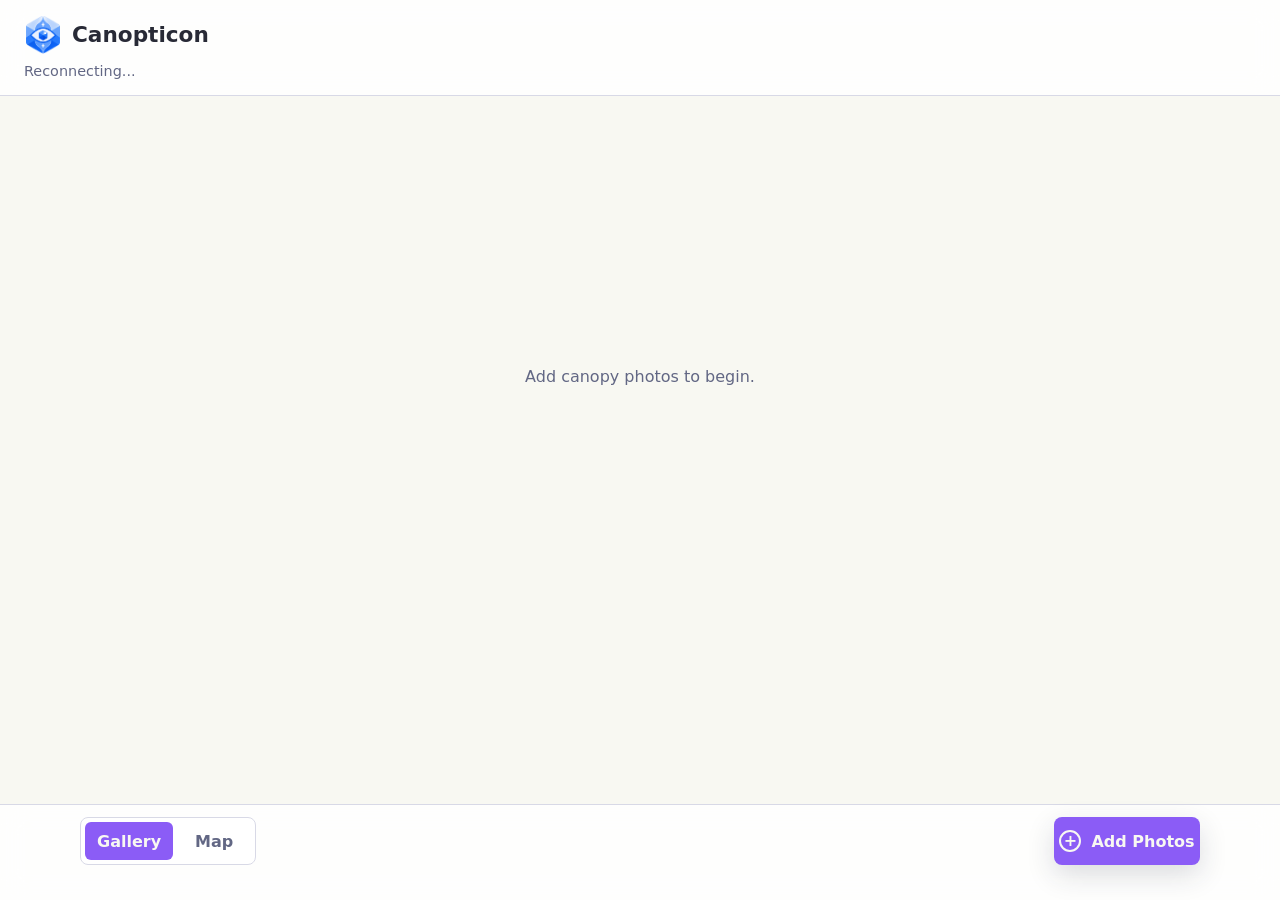
==== frontend/index.html @ 791798b0 "Rename client to frontend and tools to device" ====
<!doctype html>
<html lang="en">
<head>
  <meta charset="utf-8">
  <meta name="viewport" content="width=device-width, initial-scale=1">
  <title>Canopticon</title>
  <link rel="icon" href="/frontend/assets/favicon.ico" sizes="any">
  <link rel="icon" type="image/png" sizes="32x32" href="/frontend/assets/favicon-32.png">
  <link rel="icon" type="image/png" sizes="192x192" href="/frontend/assets/favicon-192.png">
  <link rel="apple-touch-icon" sizes="180x180" href="/frontend/assets/favicon-180.png">
  <link rel="stylesheet" href="/frontend/vendor/leaflet.css">
  <link rel="stylesheet" href="/frontend/styles.css">
</head>
<body>
  <header class="topbar">
    <div class="brand">
      <img src="/frontend/assets/canopticon-logo.png" alt="">
      <h1>Canopticon</h1>
    </div>
    <div class="status" id="status">Connecting...</div>
  </header>

  <main>
    <section class="gallery view active" id="gallery"></section>
    <section class="map-view view" id="mapView">
      <div class="map-source-bar" id="mapSourceBar"></div>
      <div id="map"></div>
      <div class="map-empty" id="mapEmpty">Photos with GPS metadata will appear here.</div>
    </section>
    <section class="empty" id="empty">Add canopy photos to begin.</section>
  </main>

  <dialog class="viewer" id="viewer">
    <button class="viewer-close" id="viewerClose" type="button" aria-label="Close">x</button>
    <img id="viewerImage" alt="">
    <div class="viewer-meta">
      <div class="viewer-title" id="viewerTitle"></div>
      <div class="viewer-detail" id="viewerDetail"></div>
    </div>
  </dialog>

  <form class="upload-bar" id="uploadForm">
    <div class="upload-inner">
      <div class="tabs" role="tablist" aria-label="Views">
        <button class="tab active" id="galleryTab" type="button" role="tab" aria-selected="true">Gallery</button>
        <button class="tab" id="mapTab" type="button" role="tab" aria-selected="false">Map</button>
      </div>
      <label class="upload-button" for="files" title="Add photos">
        <span aria-hidden="true">+</span><span>Add Photos</span>
      </label>
      <input id="files" name="files" type="file" accept="image/*" multiple>
    </div>
    <div class="queue-note" id="queueNote"></div>
  </form>

  <script src="/frontend/vendor/leaflet.js"></script>
  <script src="/frontend/vendor/protomaps-leaflet.js"></script>
  <script src="/frontend/app.js"></script>
</body>
</html>
---- frontend/vendor/leaflet.css ----
/* required styles */

.leaflet-pane,
.leaflet-tile,
.leaflet-marker-icon,
.leaflet-marker-shadow,
.leaflet-tile-container,
.leaflet-pane > svg,
.leaflet-pane > canvas,
.leaflet-zoom-box,
.leaflet-image-layer,
.leaflet-layer {
	position: absolute;
	left: 0;
	top: 0;
	}
.leaflet-container {
	overflow: hidden;
	}
.leaflet-tile,
.leaflet-marker-icon,
.leaflet-marker-shadow {
	-webkit-user-select: none;
	   -moz-user-select: none;
	        user-select: none;
	  -webkit-user-drag: none;
	}
/* Prevents IE11 from highlighting tiles in blue */
.leaflet-tile::selection {
	background: transparent;
}
/* Safari renders non-retina tile on retina better with this, but Chrome is worse */
.leaflet-safari .leaflet-tile {
	image-rendering: -webkit-optimize-contrast;
	}
/* hack that prevents hw layers "stretching" when loading new tiles */
.leaflet-safari .leaflet-tile-container {
	width: 1600px;
	height: 1600px;
	-webkit-transform-origin: 0 0;
	}
.leaflet-marker-icon,
.leaflet-marker-shadow {
	display: block;
	}
/* .leaflet-container svg: reset svg max-width decleration shipped in Joomla! (joomla.org) 3.x */
/* .leaflet-container img: map is broken in FF if you have max-width: 100% on tiles */
.leaflet-container .leaflet-overlay-pane svg {
	max-width: none !important;
	max-height: none !important;
	}
.leaflet-container .leaflet-marker-pane img,
.leaflet-container .leaflet-shadow-pane img,
.leaflet-container .leaflet-tile-pane img,
.leaflet-container img.leaflet-image-layer,
.leaflet-container .leaflet-tile {
	max-width: none !important;
	max-height: none !important;
	width: auto;
	padding: 0;
	}

.leaflet-container img.leaflet-tile {
	/* See: https://bugs.chromium.org/p/chromium/issues/detail?id=600120 */
	mix-blend-mode: plus-lighter;
}

.leaflet-container.leaflet-touch-zoom {
	-ms-touch-action: pan-x pan-y;
	touch-action: pan-x pan-y;
	}
.leaflet-container.leaflet-touch-drag {
	-ms-touch-action: pinch-zoom;
	/* Fallback for FF which doesn't support pinch-zoom */
	touch-action: none;
	touch-action: pinch-zoom;
}
.leaflet-container.leaflet-touch-drag.leaflet-touch-zoom {
	-ms-touch-action: none;
	touch-action: none;
}
.leaflet-container {
	-webkit-tap-highlight-color: transparent;
}
.leaflet-container a {
	-webkit-tap-highlight-color: rgba(51, 181, 229, 0.4);
}
.leaflet-tile {
	filter: inherit;
	visibility: hidden;
	}
.leaflet-tile-loaded {
	visibility: inherit;
	}
.leaflet-zoom-box {
	width: 0;
	height: 0;
	-moz-box-sizing: border-box;
	     box-sizing: border-box;
	z-index: 800;
	}
/* workaround for https://bugzilla.mozilla.org/show_bug.cgi?id=888319 */
.leaflet-overlay-pane svg {
	-moz-user-select: none;
	}

.leaflet-pane         { z-index: 400; }

.leaflet-tile-pane    { z-index: 200; }
.leaflet-overlay-pane { z-index: 400; }
.leaflet-shadow-pane  { z-index: 500; }
.leaflet-marker-pane  { z-index: 600; }
.leaflet-tooltip-pane   { z-index: 650; }
.leaflet-popup-pane   { z-index: 700; }

.leaflet-map-pane canvas { z-index: 100; }
.leaflet-map-pane svg    { z-index: 200; }

.leaflet-vml-shape {
	width: 1px;
	height: 1px;
	}
.lvml {
	behavior: url(#default#VML);
	display: inline-block;
	position: absolute;
	}


/* control positioning */

.leaflet-control {
	position: relative;
	z-index: 800;
	pointer-events: visiblePainted; /* IE 9-10 doesn't have auto */
	pointer-events: auto;
	}
.leaflet-top,
.leaflet-bottom {
	position: absolute;
	z-index: 1000;
	pointer-events: none;
	}
.leaflet-top {
	top: 0;
	}
.leaflet-right {
	right: 0;
	}
.leaflet-bottom {
	bottom: 0;
	}
.leaflet-left {
	left: 0;
	}
.leaflet-control {
	float: left;
	clear: both;
	}
.leaflet-right .leaflet-control {
	float: right;
	}
.leaflet-top .leaflet-control {
	margin-top: 10px;
	}
.leaflet-bottom .leaflet-control {
	margin-bottom: 10px;
	}
.leaflet-left .leaflet-control {
	margin-left: 10px;
	}
.leaflet-right .leaflet-control {
	margin-right: 10px;
	}


/* zoom and fade animations */

.leaflet-fade-anim .leaflet-popup {
	opacity: 0;
	-webkit-transition: opacity 0.2s linear;
	   -moz-transition: opacity 0.2s linear;
	        transition: opacity 0.2s linear;
	}
.leaflet-fade-anim .leaflet-map-pane .leaflet-popup {
	opacity: 1;
	}
.leaflet-zoom-animated {
	-webkit-transform-origin: 0 0;
	    -ms-transform-origin: 0 0;
	        transform-origin: 0 0;
	}
svg.leaflet-zoom-animated {
	will-change: transform;
}

.leaflet-zoom-anim .leaflet-zoom-animated {
	-webkit-transition: -webkit-transform 0.25s cubic-bezier(0,0,0.25,1);
	   -moz-transition:    -moz-transform 0.25s cubic-bezier(0,0,0.25,1);
	        transition:         transform 0.25s cubic-bezier(0,0,0.25,1);
	}
.leaflet-zoom-anim .leaflet-tile,
.leaflet-pan-anim .leaflet-tile {
	-webkit-transition: none;
	   -moz-transition: none;
	        transition: none;
	}

.leaflet-zoom-anim .leaflet-zoom-hide {
	visibility: hidden;
	}


/* cursors */

.leaflet-interactive {
	cursor: pointer;
	}
.leaflet-grab {
	cursor: -webkit-grab;
	cursor:    -moz-grab;
	cursor:         grab;
	}
.leaflet-crosshair,
.leaflet-crosshair .leaflet-interactive {
	cursor: crosshair;
	}
.leaflet-popup-pane,
.leaflet-control {
	cursor: auto;
	}
.leaflet-dragging .leaflet-grab,
.leaflet-dragging .leaflet-grab .leaflet-interactive,
.leaflet-dragging .leaflet-marker-draggable {
	cursor: move;
	cursor: -webkit-grabbing;
	cursor:    -moz-grabbing;
	cursor:         grabbing;
	}

/* marker & overlays interactivity */
.leaflet-marker-icon,
.leaflet-marker-shadow,
.leaflet-image-layer,
.leaflet-pane > svg path,
.leaflet-tile-container {
	pointer-events: none;
	}

.leaflet-marker-icon.leaflet-interactive,
.leaflet-image-layer.leaflet-interactive,
.leaflet-pane > svg path.leaflet-interactive,
svg.leaflet-image-layer.leaflet-interactive path {
	pointer-events: visiblePainted; /* IE 9-10 doesn't have auto */
	pointer-events: auto;
	}

/* visual tweaks */

.leaflet-container {
	background: #ddd;
	outline-offset: 1px;
	}
.leaflet-container a {
	color: #0078A8;
	}
.leaflet-zoom-box {
	border: 2px dotted #38f;
	background: rgba(255,255,255,0.5);
	}


/* general typography */
.leaflet-container {
	font-family: "Helvetica Neue", Arial, Helvetica, sans-serif;
	font-size: 12px;
	font-size: 0.75rem;
	line-height: 1.5;
	}


/* general toolbar styles */

.leaflet-bar {
	box-shadow: 0 1px 5px rgba(0,0,0,0.65);
	border-radius: 4px;
	}
.leaflet-bar a {
	background-color: #fff;
	border-bottom: 1px solid #ccc;
	width: 26px;
	height: 26px;
	line-height: 26px;
	display: block;
	text-align: center;
	text-decoration: none;
	color: black;
	}
.leaflet-bar a,
.leaflet-control-layers-toggle {
	background-position: 50% 50%;
	background-repeat: no-repeat;
	display: block;
	}
.leaflet-bar a:hover,
.leaflet-bar a:focus {
	background-color: #f4f4f4;
	}
.leaflet-bar a:first-child {
	border-top-left-radius: 4px;
	border-top-right-radius: 4px;
	}
.leaflet-bar a:last-child {
	border-bottom-left-radius: 4px;
	border-bottom-right-radius: 4px;
	border-bottom: none;
	}
.leaflet-bar a.leaflet-disabled {
	cursor: default;
	background-color: #f4f4f4;
	color: #bbb;
	}

.leaflet-touch .leaflet-bar a {
	width: 30px;
	height: 30px;
	line-height: 30px;
	}
.leaflet-touch .leaflet-bar a:first-child {
	border-top-left-radius: 2px;
	border-top-right-radius: 2px;
	}
.leaflet-touch .leaflet-bar a:last-child {
	border-bottom-left-radius: 2px;
	border-bottom-right-radius: 2px;
	}

/* zoom control */

.leaflet-control-zoom-in,
.leaflet-control-zoom-out {
	font: bold 18px 'Lucida Console', Monaco, monospace;
	text-indent: 1px;
	}

.leaflet-touch .leaflet-control-zoom-in, .leaflet-touch .leaflet-control-zoom-out  {
	font-size: 22px;
	}


/* layers control */

.leaflet-control-layers {
	box-shadow: 0 1px 5px rgba(0,0,0,0.4);
	background: #fff;
	border-radius: 5px;
	}
.leaflet-control-layers-toggle {
	background-image: url(images/layers.png);
	width: 36px;
	height: 36px;
	}
.leaflet-retina .leaflet-control-layers-toggle {
	background-image: url(images/layers-2x.png);
	background-size: 26px 26px;
	}
.leaflet-touch .leaflet-control-layers-toggle {
	width: 44px;
	height: 44px;
	}
.leaflet-control-layers .leaflet-control-layers-list,
.leaflet-control-layers-expanded .leaflet-control-layers-toggle {
	display: none;
	}
.leaflet-control-layers-expanded .leaflet-control-layers-list {
	display: block;
	position: relative;
	}
.leaflet-control-layers-expanded {
	padding: 6px 10px 6px 6px;
	color: #333;
	background: #fff;
	}
.leaflet-control-layers-scrollbar {
	overflow-y: scroll;
	overflow-x: hidden;
	padding-right: 5px;
	}
.leaflet-control-layers-selector {
	margin-top: 2px;
	position: relative;
	top: 1px;
	}
.leaflet-control-layers label {
	display: block;
	font-size: 13px;
	font-size: 1.08333em;
	}
.leaflet-control-layers-separator {
	height: 0;
	border-top: 1px solid #ddd;
	margin: 5px -10px 5px -6px;
	}

/* Default icon URLs */
.leaflet-default-icon-path { /* used only in path-guessing heuristic, see L.Icon.Default */
	background-image: url(images/marker-icon.png);
	}


/* attribution and scale controls */

.leaflet-container .leaflet-control-attribution {
	background: #fff;
	background: rgba(255, 255, 255, 0.8);
	margin: 0;
	}
.leaflet-control-attribution,
.leaflet-control-scale-line {
	padding: 0 5px;
	color: #333;
	line-height: 1.4;
	}
.leaflet-control-attribution a {
	text-decoration: none;
	}
.leaflet-control-attribution a:hover,
.leaflet-control-attribution a:focus {
	text-decoration: underline;
	}
.leaflet-attribution-flag {
	display: inline !important;
	vertical-align: baseline !important;
	width: 1em;
	height: 0.6669em;
	}
.leaflet-left .leaflet-control-scale {
	margin-left: 5px;
	}
.leaflet-bottom .leaflet-control-scale {
	margin-bottom: 5px;
	}
.leaflet-control-scale-line {
	border: 2px solid #777;
	border-top: none;
	line-height: 1.1;
	padding: 2px 5px 1px;
	white-space: nowrap;
	-moz-box-sizing: border-box;
	     box-sizing: border-box;
	background: rgba(255, 255, 255, 0.8);
	text-shadow: 1px 1px #fff;
	}
.leaflet-control-scale-line:not(:first-child) {
	border-top: 2px solid #777;
	border-bottom: none;
	margin-top: -2px;
	}
.leaflet-control-scale-line:not(:first-child):not(:last-child) {
	border-bottom: 2px solid #777;
	}

.leaflet-touch .leaflet-control-attribution,
.leaflet-touch .leaflet-control-layers,
.leaflet-touch .leaflet-bar {
	box-shadow: none;
	}
.leaflet-touch .leaflet-control-layers,
.leaflet-touch .leaflet-bar {
	border: 2px solid rgba(0,0,0,0.2);
	background-clip: padding-box;
	}


/* popup */

.leaflet-popup {
	position: absolute;
	text-align: center;
	margin-bottom: 20px;
	}
.leaflet-popup-content-wrapper {
	padding: 1px;
	text-align: left;
	border-radius: 12px;
	}
.leaflet-popup-content {
	margin: 13px 24px 13px 20px;
	line-height: 1.3;
	font-size: 13px;
	font-size: 1.08333em;
	min-height: 1px;
	}
.leaflet-popup-content p {
	margin: 17px 0;
	margin: 1.3em 0;
	}
.leaflet-popup-tip-container {
	width: 40px;
	height: 20px;
	position: absolute;
	left: 50%;
	margin-top: -1px;
	margin-left: -20px;
	overflow: hidden;
	pointer-events: none;
	}
.leaflet-popup-tip {
	width: 17px;
	height: 17px;
	padding: 1px;

	margin: -10px auto 0;
	pointer-events: auto;

	-webkit-transform: rotate(45deg);
	   -moz-transform: rotate(45deg);
	    -ms-transform: rotate(45deg);
	        transform: rotate(45deg);
	}
.leaflet-popup-content-wrapper,
.leaflet-popup-tip {
	background: white;
	color: #333;
	box-shadow: 0 3px 14px rgba(0,0,0,0.4);
	}
.leaflet-container a.leaflet-popup-close-button {
	position: absolute;
	top: 0;
	right: 0;
	border: none;
	text-align: center;
	width: 24px;
	height: 24px;
	font: 16px/24px Tahoma, Verdana, sans-serif;
	color: #757575;
	text-decoration: none;
	background: transparent;
	}
.leaflet-container a.leaflet-popup-close-button:hover,
.leaflet-container a.leaflet-popup-close-button:focus {
	color: #585858;
	}
.leaflet-popup-scrolled {
	overflow: auto;
	}

.leaflet-oldie .leaflet-popup-content-wrapper {
	-ms-zoom: 1;
	}
.leaflet-oldie .leaflet-popup-tip {
	width: 24px;
	margin: 0 auto;

	-ms-filter: "progid:DXImageTransform.Microsoft.Matrix(M11=0.70710678, M12=0.70710678, M21=-0.70710678, M22=0.70710678)";
	filter: progid:DXImageTransform.Microsoft.Matrix(M11=0.70710678, M12=0.70710678, M21=-0.70710678, M22=0.70710678);
	}

.leaflet-oldie .leaflet-control-zoom,
.leaflet-oldie .leaflet-control-layers,
.leaflet-oldie .leaflet-popup-content-wrapper,
.leaflet-oldie .leaflet-popup-tip {
	border: 1px solid #999;
	}


/* div icon */

.leaflet-div-icon {
	background: #fff;
	border: 1px solid #666;
	}


/* Tooltip */
/* Base styles for the element that has a tooltip */
.leaflet-tooltip {
	position: absolute;
	padding: 6px;
	background-color: #fff;
	border: 1px solid #fff;
	border-radius: 3px;
	color: #222;
	white-space: nowrap;
	-webkit-user-select: none;
	-moz-user-select: none;
	-ms-user-select: none;
	user-select: none;
	pointer-events: none;
	box-shadow: 0 1px 3px rgba(0,0,0,0.4);
	}
.leaflet-tooltip.leaflet-interactive {
	cursor: pointer;
	pointer-events: auto;
	}
.leaflet-tooltip-top:before,
.leaflet-tooltip-bottom:before,
.leaflet-tooltip-left:before,
.leaflet-tooltip-right:before {
	position: absolute;
	pointer-events: none;
	border: 6px solid transparent;
	background: transparent;
	content: "";
	}

/* Directions */

.leaflet-tooltip-bottom {
	margin-top: 6px;
}
.leaflet-tooltip-top {
	margin-top: -6px;
}
.leaflet-tooltip-bottom:before,
.leaflet-tooltip-top:before {
	left: 50%;
	margin-left: -6px;
	}
.leaflet-tooltip-top:before {
	bottom: 0;
	margin-bottom: -12px;
	border-top-color: #fff;
	}
.leaflet-tooltip-bottom:before {
	top: 0;
	margin-top: -12px;
	margin-left: -6px;
	border-bottom-color: #fff;
	}
.leaflet-tooltip-left {
	margin-left: -6px;
}
.leaflet-tooltip-right {
	margin-left: 6px;
}
.leaflet-tooltip-left:before,
.leaflet-tooltip-right:before {
	top: 50%;
	margin-top: -6px;
	}
.leaflet-tooltip-left:before {
	right: 0;
	margin-right: -12px;
	border-left-color: #fff;
	}
.leaflet-tooltip-right:before {
	left: 0;
	margin-left: -12px;
	border-right-color: #fff;
	}

/* Printing */

@media print {
	/* Prevent printers from removing background-images of controls. */
	.leaflet-control {
		-webkit-print-color-adjust: exact;
		print-color-adjust: exact;
		}
	}
---- frontend/styles.css ----
:root {
  color-scheme: light;
  --bg: #f8f8f2;
  --surface: #ffffff;
  --surface-alpha: rgba(255, 255, 255, 0.86);
  --text: #282a36;
  --muted: #626784;
  --line: #d8d9e6;
  --accent: #bd93f9;
  --accent-strong: #8b5cf6;
  --cyan: #0099a8;
  --green: #32835d;
  --yellow: #9f7500;
  --red: #d54861;
  --shadow: rgba(40, 42, 54, 0.16);
}

@media (prefers-color-scheme: dark) {
  :root {
    color-scheme: dark;
    --bg: #282a36;
    --surface: #343746;
    --surface-alpha: rgba(52, 55, 70, 0.86);
    --text: #f8f8f2;
    --muted: #bdc0d7;
    --line: #4d5267;
    --accent: #bd93f9;
    --accent-strong: #ff79c6;
    --cyan: #8be9fd;
    --green: #50fa7b;
    --yellow: #f1fa8c;
    --red: #ff5555;
    --shadow: rgba(0, 0, 0, 0.36);
  }
}

* {
  box-sizing: border-box;
}

body {
  margin: 0;
  min-height: 100vh;
  font-family: ui-sans-serif, system-ui, -apple-system, BlinkMacSystemFont, "Segoe UI", sans-serif;
  color: var(--text);
  background: var(--bg);
  letter-spacing: 0;
}

.topbar {
  position: sticky;
  top: 0;
  z-index: 2;
  padding: 16px 14px 12px;
  background: var(--surface-alpha);
  border-bottom: 1px solid var(--line);
  backdrop-filter: blur(14px);
}

h1 {
  margin: 0;
  font-size: 1.35rem;
  line-height: 1.1;
}

.brand {
  display: inline-grid;
  grid-template-columns: 38px auto;
  gap: 10px;
  align-items: center;
}

.brand img {
  width: 38px;
  height: 38px;
  display: block;
  object-fit: contain;
}

.status {
  min-height: 1.25rem;
  margin-top: 5px;
  color: var(--muted);
  font-size: 0.9rem;
}

main {
  width: min(1120px, 100%);
  margin: 0 auto;
  padding: 10px 8px 108px;
}

.view {
  display: none;
}

.view.active {
  display: block;
}

.gallery {
  grid-template-columns: repeat(auto-fill, minmax(104px, 1fr));
  grid-auto-flow: dense;
  gap: 4px;
}

.gallery.active {
  display: grid;
}

.map-view {
  position: relative;
  width: 100%;
  height: calc(100vh - 178px);
  min-height: 420px;
  overflow: hidden;
  border: 1px solid var(--line);
  border-radius: 8px;
  background: var(--surface);
  box-shadow: 0 10px 30px var(--shadow);
}

.map-source-bar {
  position: absolute;
  top: 10px;
  left: 10px;
  z-index: 600;
  display: inline-flex;
  gap: 6px;
  padding: 6px;
  border: 1px solid var(--line);
  border-radius: 10px;
  background: var(--surface-alpha);
  backdrop-filter: blur(10px);
  box-shadow: 0 10px 24px var(--shadow);
}

.map-source {
  min-height: 34px;
  border: 0;
  border-radius: 8px;
  padding: 0 11px;
  color: var(--muted);
  background: transparent;
  font: inherit;
  font-size: 0.82rem;
  font-weight: 900;
  cursor: pointer;
}

.map-source.active {
  color: #f8f8f2;
  background: var(--accent-strong);
}

#map {
  width: 100%;
  height: 100%;
}

.map-empty {
  position: absolute;
  left: 50%;
  top: 50%;
  z-index: 500;
  width: min(260px, calc(100% - 32px));
  transform: translate(-50%, -50%);
  padding: 12px;
  border: 1px solid var(--line);
  border-radius: 8px;
  color: var(--muted);
  background: var(--surface-alpha);
  text-align: center;
  box-shadow: 0 10px 30px var(--shadow);
  pointer-events: none;
}

.map-empty.hidden {
  display: none;
}

.leaflet-container {
  font: inherit;
  background: var(--surface);
}

.map-pin {
  position: relative;
  width: 64px;
  height: 72px;
  display: inline-grid;
  place-items: center;
  color: #282a36;
  font-size: 0.78rem;
  font-weight: 950;
  isolation: isolate;
}

.map-pin svg {
  position: absolute;
  inset: 0;
  width: 64px;
  height: 72px;
  z-index: -1;
  filter: drop-shadow(0 8px 14px var(--shadow));
}

.map-pin-border {
  fill: #f8f8f2;
}

.map-pin-fill {
  fill: var(--accent);
}

.map-pin.cluster .map-pin-fill {
  fill: var(--accent-strong);
}

.map-pin-value {
  transform: translateY(-6px);
  text-shadow: 0 1px 0 rgba(255, 255, 255, 0.24);
}

.map-pin-count {
  position: absolute;
  right: 4px;
  top: 4px;
  min-width: 20px;
  height: 20px;
  display: grid;
  place-items: center;
  border: 2px solid #f8f8f2;
  border-radius: 999px;
  color: #f8f8f2;
  background: var(--red);
  font-size: 0.68rem;
  line-height: 1;
}

.empty {
  min-height: 60vh;
  display: grid;
  place-items: center;
  text-align: center;
  color: var(--muted);
  padding: 24px;
}

.tile {
  position: relative;
  display: block;
  width: 100%;
  aspect-ratio: 1;
  overflow: hidden;
  border: 0;
  border-radius: 0;
  padding: 0;
  color: inherit;
  background: var(--surface);
  cursor: pointer;
}

.tile:focus-visible {
  outline: 3px solid var(--accent);
  outline-offset: -3px;
}

.tile img {
  width: 100%;
  height: 100%;
  display: block;
  object-fit: cover;
}

.tile-overlay {
  position: absolute;
  inset: auto 0 0 0;
  display: grid;
  gap: 2px;
  padding: 24px 7px 7px;
  color: #f8f8f2;
  background: linear-gradient(transparent, rgba(40, 42, 54, 0.82));
}

.tile-name,
.tile-meta {
  overflow: hidden;
  text-overflow: ellipsis;
  white-space: nowrap;
}

.tile-name {
  font-size: 0.78rem;
  font-weight: 800;
}

.tile-meta {
  font-size: 0.72rem;
}

.pill {
  position: absolute;
  top: 6px;
  right: 6px;
  border-radius: 999px;
  padding: 4px 7px;
  color: #282a36;
  background: var(--green);
  font-size: 0.68rem;
  font-weight: 900;
  text-transform: uppercase;
}

.pill.queued {
  background: var(--yellow);
}

.pill.processing {
  background: var(--cyan);
}

.pill.error {
  color: #f8f8f2;
  background: var(--red);
}

.upload-bar {
  position: fixed;
  left: 0;
  right: 0;
  bottom: 0;
  z-index: 3;
  padding: 12px 14px calc(12px + env(safe-area-inset-bottom));
  background: var(--surface-alpha);
  border-top: 1px solid var(--line);
  backdrop-filter: blur(14px);
}

.upload-inner {
  width: min(1120px, 100%);
  margin: 0 auto;
  display: grid;
  grid-template-columns: 1fr auto;
  gap: 10px;
  align-items: center;
}

.tabs {
  justify-self: start;
  display: inline-grid;
  grid-template-columns: repeat(2, minmax(74px, auto));
  gap: 4px;
  padding: 4px;
  border: 1px solid var(--line);
  border-radius: 8px;
  background: var(--surface);
}

.tab {
  min-height: 38px;
  border: 0;
  border-radius: 6px;
  padding: 0 12px;
  color: var(--muted);
  background: transparent;
  font: inherit;
  font-weight: 900;
  cursor: pointer;
}

.tab.active {
  color: #f8f8f2;
  background: var(--accent-strong);
}

.tab:focus-visible {
  outline: 3px solid var(--accent);
  outline-offset: 2px;
}

.queue-note {
  width: min(1120px, 100%);
  min-height: 1rem;
  margin: 7px auto 0;
  min-width: 0;
  color: var(--muted);
  font-size: 0.82rem;
  overflow: hidden;
  text-overflow: ellipsis;
  white-space: nowrap;
}

.upload-button {
  min-width: 146px;
  min-height: 48px;
  border: 0;
  border-radius: 8px;
  background: var(--accent-strong);
  color: #f8f8f2;
  font: inherit;
  font-weight: 900;
  display: inline-flex;
  align-items: center;
  justify-content: center;
  gap: 10px;
  cursor: pointer;
  box-shadow: 0 10px 28px var(--shadow);
}

.upload-button span:first-child {
  width: 22px;
  height: 22px;
  display: inline-grid;
  place-items: center;
  border: 2px solid currentColor;
  border-radius: 50%;
  line-height: 1;
  font-size: 1rem;
}

input[type="file"] {
  display: none;
}

.viewer {
  width: min(980px, calc(100vw - 20px));
  max-height: calc(100vh - 28px);
  border: 1px solid var(--line);
  border-radius: 8px;
  padding: 0;
  color: var(--text);
  background: var(--surface);
  box-shadow: 0 20px 80px var(--shadow);
}

.viewer::backdrop {
  background: rgba(20, 21, 30, 0.78);
}

.viewer img {
  width: 100%;
  max-height: calc(100vh - 148px);
  display: block;
  object-fit: contain;
  background: #191a21;
}

.viewer-close {
  position: absolute;
  top: 10px;
  right: 10px;
  width: 38px;
  height: 38px;
  border: 0;
  border-radius: 50%;
  color: #f8f8f2;
  background: rgba(40, 42, 54, 0.78);
  font: inherit;
  font-size: 1.2rem;
  cursor: pointer;
}

.viewer-meta {
  display: grid;
  gap: 4px;
  padding: 12px;
}

.viewer-title {
  overflow-wrap: anywhere;
  font-weight: 900;
}

.viewer-detail {
  color: var(--muted);
  font-size: 0.92rem;
  line-height: 1.35;
}

@media (min-width: 720px) {
  .gallery {
    grid-template-columns: repeat(auto-fill, minmax(156px, 1fr));
    gap: 6px;
  }

  .topbar {
    padding-left: 24px;
    padding-right: 24px;
  }

  main {
    padding-left: 16px;
    padding-right: 16px;
  }
}
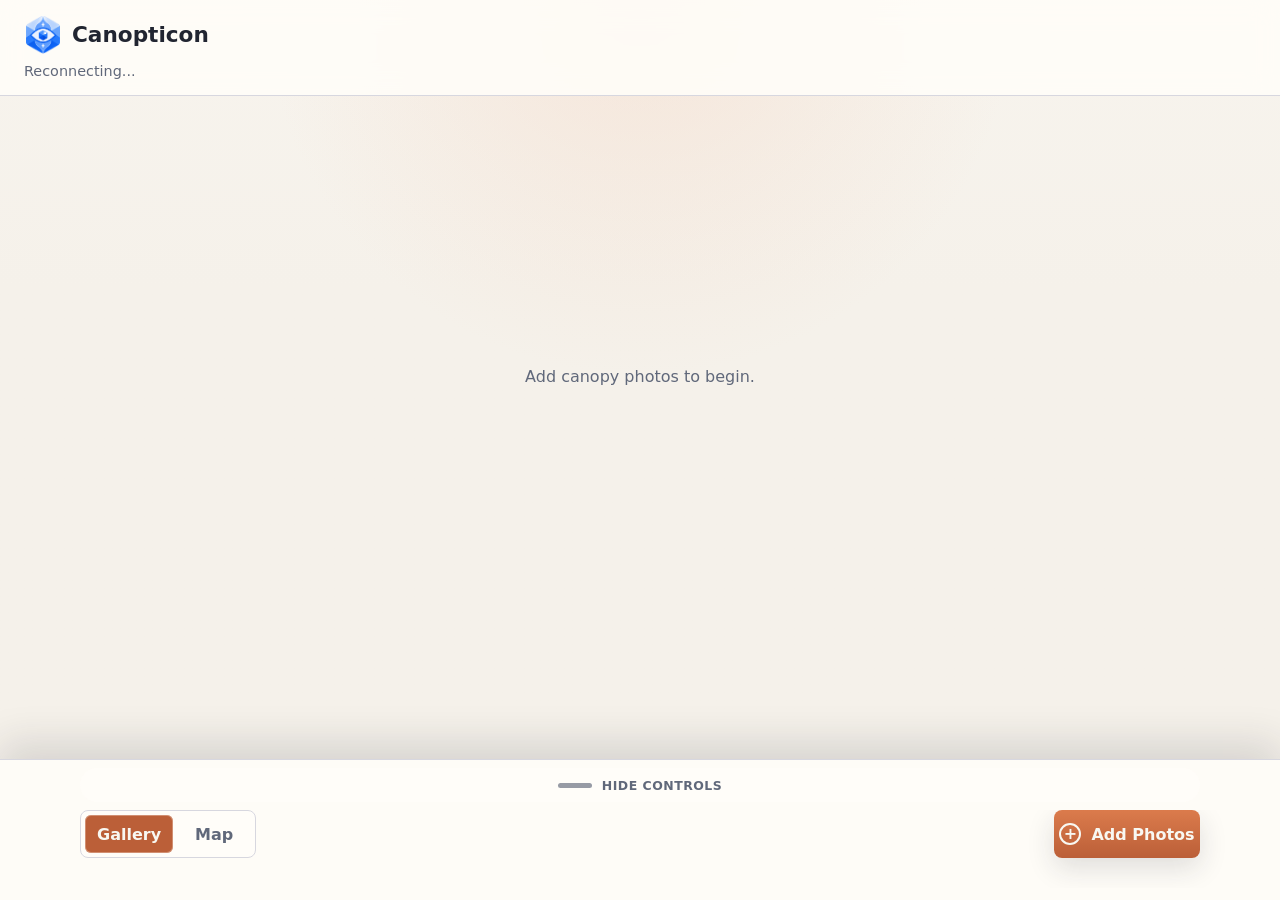
==== commit 5a24cc32: "Refine theme and add collapsible control tray" ====
--- a/frontend/index.html
+++ b/frontend/index.html
@@ -40,6 +40,18 @@
   </dialog>
 
   <form class="upload-bar" id="uploadForm">
+    <button
+      class="tray-handle"
+      id="trayHandle"
+      type="button"
+      aria-expanded="true"
+      aria-controls="trayPanel"
+      aria-label="Collapse controls"
+    >
+      <span class="tray-grip" aria-hidden="true"></span>
+      <span class="tray-label" id="trayLabel">Hide Controls</span>
+    </button>
+    <div class="tray-panel" id="trayPanel">
     <div class="upload-inner">
       <div class="tabs" role="tablist" aria-label="Views">
         <button class="tab active" id="galleryTab" type="button" role="tab" aria-selected="true">Gallery</button>
@@ -51,6 +63,7 @@
       <input id="files" name="files" type="file" accept="image/*" multiple>
     </div>
     <div class="queue-note" id="queueNote"></div>
+    </div>
   </form>
 
   <script src="/frontend/vendor/leaflet.js"></script>
--- a/frontend/styles.css
+++ b/frontend/styles.css
@@ -1,36 +1,38 @@
 :root {
   color-scheme: light;
-  --bg: #f8f8f2;
-  --surface: #ffffff;
-  --surface-alpha: rgba(255, 255, 255, 0.86);
-  --text: #282a36;
-  --muted: #626784;
-  --line: #d8d9e6;
-  --accent: #bd93f9;
-  --accent-strong: #8b5cf6;
-  --cyan: #0099a8;
-  --green: #32835d;
-  --yellow: #9f7500;
-  --red: #d54861;
-  --shadow: rgba(40, 42, 54, 0.16);
+  --bg: #f5f1ea;
+  --surface: #fffdf9;
+  --surface-alpha: rgba(255, 253, 249, 0.88);
+  --text: #212531;
+  --muted: #60687a;
+  --line: #d7d7df;
+  --accent: #db7b4c;
+  --accent-strong: #bb5f38;
+  --accent-soft: #f3d8c7;
+  --cyan: #2b8d92;
+  --green: #4b8052;
+  --yellow: #a67a20;
+  --red: #c7545d;
+  --shadow: rgba(33, 37, 49, 0.14);
 }
 
 @media (prefers-color-scheme: dark) {
   :root {
     color-scheme: dark;
-    --bg: #282a36;
-    --surface: #343746;
-    --surface-alpha: rgba(52, 55, 70, 0.86);
-    --text: #f8f8f2;
-    --muted: #bdc0d7;
-    --line: #4d5267;
-    --accent: #bd93f9;
-    --accent-strong: #ff79c6;
-    --cyan: #8be9fd;
-    --green: #50fa7b;
-    --yellow: #f1fa8c;
-    --red: #ff5555;
-    --shadow: rgba(0, 0, 0, 0.36);
+    --bg: #171b24;
+    --surface: #202631;
+    --surface-alpha: rgba(32, 38, 49, 0.9);
+    --text: #eef1f6;
+    --muted: #9fa9bb;
+    --line: #334054;
+    --accent: #e38a61;
+    --accent-strong: #b66849;
+    --accent-soft: #4a332d;
+    --cyan: #5fb4bc;
+    --green: #63ae6f;
+    --yellow: #d2ab5f;
+    --red: #d86c73;
+    --shadow: rgba(0, 0, 0, 0.34);
   }
 }
 
@@ -43,7 +45,9 @@
   min-height: 100vh;
   font-family: ui-sans-serif, system-ui, -apple-system, BlinkMacSystemFont, "Segoe UI", sans-serif;
   color: var(--text);
-  background: var(--bg);
+  background:
+    radial-gradient(circle at top, color-mix(in srgb, var(--accent-soft) 50%, transparent), transparent 34%),
+    linear-gradient(180deg, color-mix(in srgb, var(--surface) 24%, var(--bg)) 0%, var(--bg) 32%);
   letter-spacing: 0;
 }
 
@@ -331,10 +335,60 @@
   right: 0;
   bottom: 0;
   z-index: 3;
-  padding: 12px 14px calc(12px + env(safe-area-inset-bottom));
+  display: grid;
+  gap: 8px;
+  padding: 8px 14px calc(12px + env(safe-area-inset-bottom));
   background: var(--surface-alpha);
   border-top: 1px solid var(--line);
   backdrop-filter: blur(14px);
+  box-shadow: 0 -16px 38px var(--shadow);
+  transition: transform 180ms ease, padding 180ms ease;
+}
+
+.tray-handle {
+  width: min(1120px, 100%);
+  min-height: 34px;
+  margin: 0 auto;
+  display: inline-flex;
+  align-items: center;
+  justify-content: center;
+  gap: 10px;
+  border: 0;
+  border-radius: 999px;
+  padding: 0 14px;
+  color: var(--muted);
+  background: color-mix(in srgb, var(--surface) 82%, transparent);
+  font: inherit;
+  font-size: 0.78rem;
+  font-weight: 900;
+  letter-spacing: 0.04em;
+  text-transform: uppercase;
+  cursor: pointer;
+}
+
+.tray-grip {
+  width: 34px;
+  height: 5px;
+  border-radius: 999px;
+  background: color-mix(in srgb, var(--muted) 65%, transparent);
+}
+
+.tray-panel {
+  display: grid;
+  gap: 7px;
+  overflow: hidden;
+  max-height: 160px;
+  opacity: 1;
+  transition: max-height 180ms ease, opacity 140ms ease;
+}
+
+.upload-bar.collapsed {
+  padding-bottom: calc(10px + env(safe-area-inset-bottom));
+}
+
+.upload-bar.collapsed .tray-panel {
+  max-height: 0;
+  opacity: 0;
 }
 
 .upload-inner {
@@ -372,6 +426,7 @@
 .tab.active {
   color: #f8f8f2;
   background: var(--accent-strong);
+  box-shadow: inset 0 0 0 1px color-mix(in srgb, var(--accent-soft) 40%, transparent);
 }
 
 .tab:focus-visible {
@@ -396,7 +451,7 @@
   min-height: 48px;
   border: 0;
   border-radius: 8px;
-  background: var(--accent-strong);
+  background: linear-gradient(180deg, var(--accent), var(--accent-strong));
   color: #f8f8f2;
   font: inherit;
   font-weight: 900;
@@ -406,6 +461,13 @@
   gap: 10px;
   cursor: pointer;
   box-shadow: 0 10px 28px var(--shadow);
+}
+
+.upload-button:hover,
+.tray-handle:hover,
+.map-source:hover,
+.tab:hover {
+  filter: brightness(1.03);
 }
 
 .upload-button span:first-child {
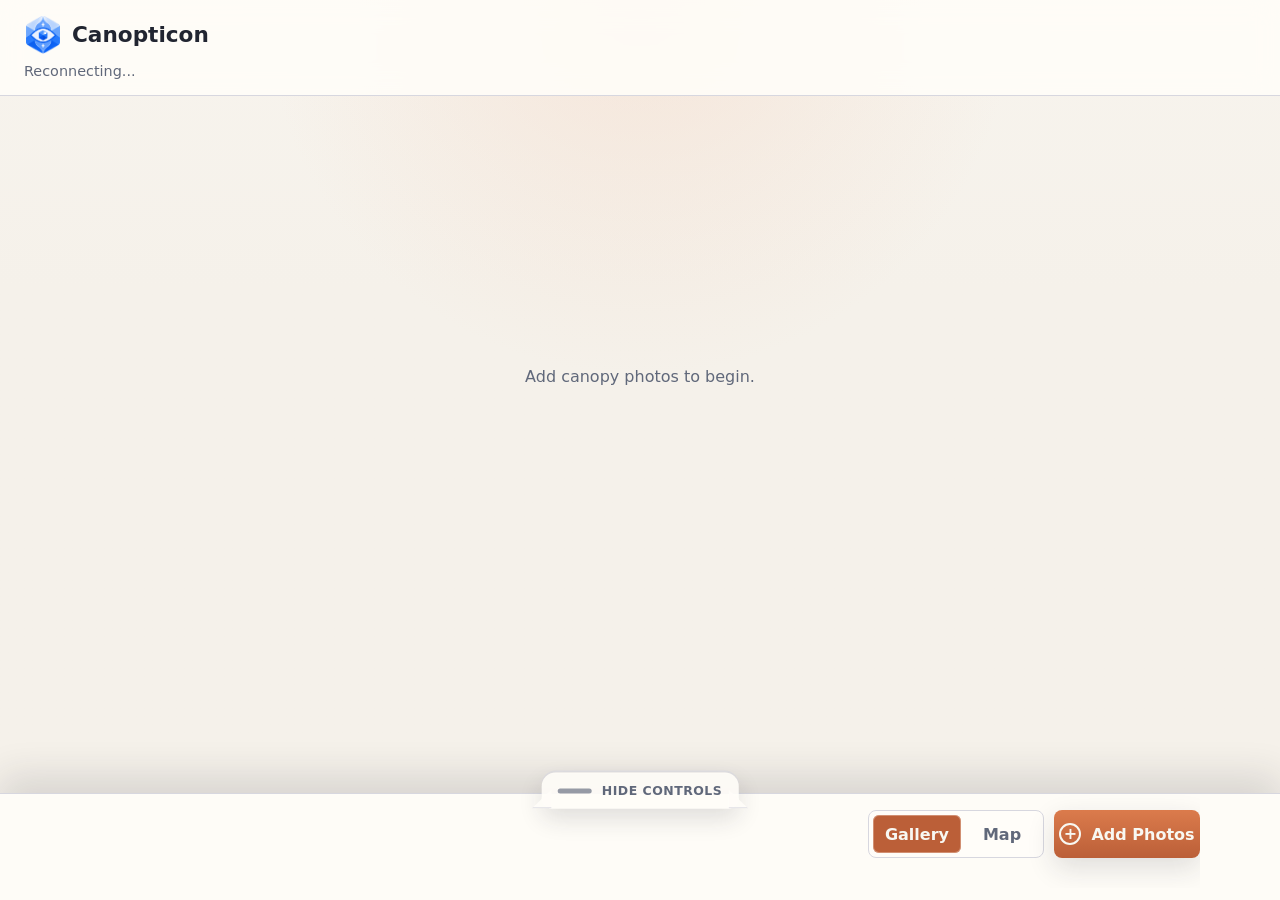
==== commit ce982b11: "Simplify map controls and refine drawer layout" ====
--- a/frontend/index.html
+++ b/frontend/index.html
@@ -23,7 +23,6 @@
   <main>
     <section class="gallery view active" id="gallery"></section>
     <section class="map-view view" id="mapView">
-      <div class="map-source-bar" id="mapSourceBar"></div>
       <div id="map"></div>
       <div class="map-empty" id="mapEmpty">Photos with GPS metadata will appear here.</div>
     </section>
--- a/frontend/styles.css
+++ b/frontend/styles.css
@@ -91,7 +91,7 @@
 main {
   width: min(1120px, 100%);
   margin: 0 auto;
-  padding: 10px 8px 108px;
+  padding: 10px 8px 140px;
 }
 
 .view {
@@ -115,46 +115,13 @@
 .map-view {
   position: relative;
   width: 100%;
-  height: calc(100vh - 178px);
-  min-height: 420px;
+  height: min(720px, calc(100dvh - 244px));
+  min-height: 320px;
   overflow: hidden;
   border: 1px solid var(--line);
   border-radius: 8px;
   background: var(--surface);
   box-shadow: 0 10px 30px var(--shadow);
-}
-
-.map-source-bar {
-  position: absolute;
-  top: 10px;
-  left: 10px;
-  z-index: 600;
-  display: inline-flex;
-  gap: 6px;
-  padding: 6px;
-  border: 1px solid var(--line);
-  border-radius: 10px;
-  background: var(--surface-alpha);
-  backdrop-filter: blur(10px);
-  box-shadow: 0 10px 24px var(--shadow);
-}
-
-.map-source {
-  min-height: 34px;
-  border: 0;
-  border-radius: 8px;
-  padding: 0 11px;
-  color: var(--muted);
-  background: transparent;
-  font: inherit;
-  font-size: 0.82rem;
-  font-weight: 900;
-  cursor: pointer;
-}
-
-.map-source.active {
-  color: #f8f8f2;
-  background: var(--accent-strong);
 }
 
 #map {
@@ -336,8 +303,8 @@
   bottom: 0;
   z-index: 3;
   display: grid;
-  gap: 8px;
-  padding: 8px 14px calc(12px + env(safe-area-inset-bottom));
+  gap: 0;
+  padding: 0 14px calc(12px + env(safe-area-inset-bottom));
   background: var(--surface-alpha);
   border-top: 1px solid var(--line);
   backdrop-filter: blur(14px);
@@ -346,24 +313,49 @@
 }
 
 .tray-handle {
-  width: min(1120px, 100%);
-  min-height: 34px;
-  margin: 0 auto;
+  position: absolute;
+  left: 50%;
+  top: 0;
+  min-width: 150px;
+  min-height: 36px;
+  transform: translate(-50%, -60%);
   display: inline-flex;
   align-items: center;
   justify-content: center;
   gap: 10px;
   border: 0;
-  border-radius: 999px;
-  padding: 0 14px;
-  color: var(--muted);
-  background: color-mix(in srgb, var(--surface) 82%, transparent);
+  border-radius: 14px 14px 10px 10px;
+  padding: 0 16px;
+  color: var(--muted);
+  background: color-mix(in srgb, var(--surface) 90%, transparent);
   font: inherit;
   font-size: 0.78rem;
   font-weight: 900;
   letter-spacing: 0.04em;
   text-transform: uppercase;
   cursor: pointer;
+  box-shadow: 0 -2px 0 color-mix(in srgb, var(--line) 65%, transparent), 0 10px 24px var(--shadow);
+}
+
+.tray-handle::before,
+.tray-handle::after {
+  content: "";
+  position: absolute;
+  bottom: 0;
+  width: 20px;
+  height: 18px;
+  background: color-mix(in srgb, var(--surface) 90%, transparent);
+  border-bottom: 1px solid var(--line);
+}
+
+.tray-handle::before {
+  left: -10px;
+  clip-path: polygon(100% 0, 100% 100%, 0 100%);
+}
+
+.tray-handle::after {
+  right: -10px;
+  clip-path: polygon(0 0, 100% 100%, 0 100%);
 }
 
 .tray-grip {
@@ -380,6 +372,9 @@
   max-height: 160px;
   opacity: 1;
   transition: max-height 180ms ease, opacity 140ms ease;
+  width: min(1120px, 100%);
+  margin: 0 auto;
+  padding-top: 16px;
 }
 
 .upload-bar.collapsed {
@@ -395,13 +390,14 @@
   width: min(1120px, 100%);
   margin: 0 auto;
   display: grid;
-  grid-template-columns: 1fr auto;
+  grid-template-columns: auto auto;
   gap: 10px;
   align-items: center;
+  justify-content: end;
 }
 
 .tabs {
-  justify-self: start;
+  justify-self: end;
   display: inline-grid;
   grid-template-columns: repeat(2, minmax(74px, auto));
   gap: 4px;
@@ -465,7 +461,6 @@
 
 .upload-button:hover,
 .tray-handle:hover,
-.map-source:hover,
 .tab:hover {
   filter: brightness(1.03);
 }
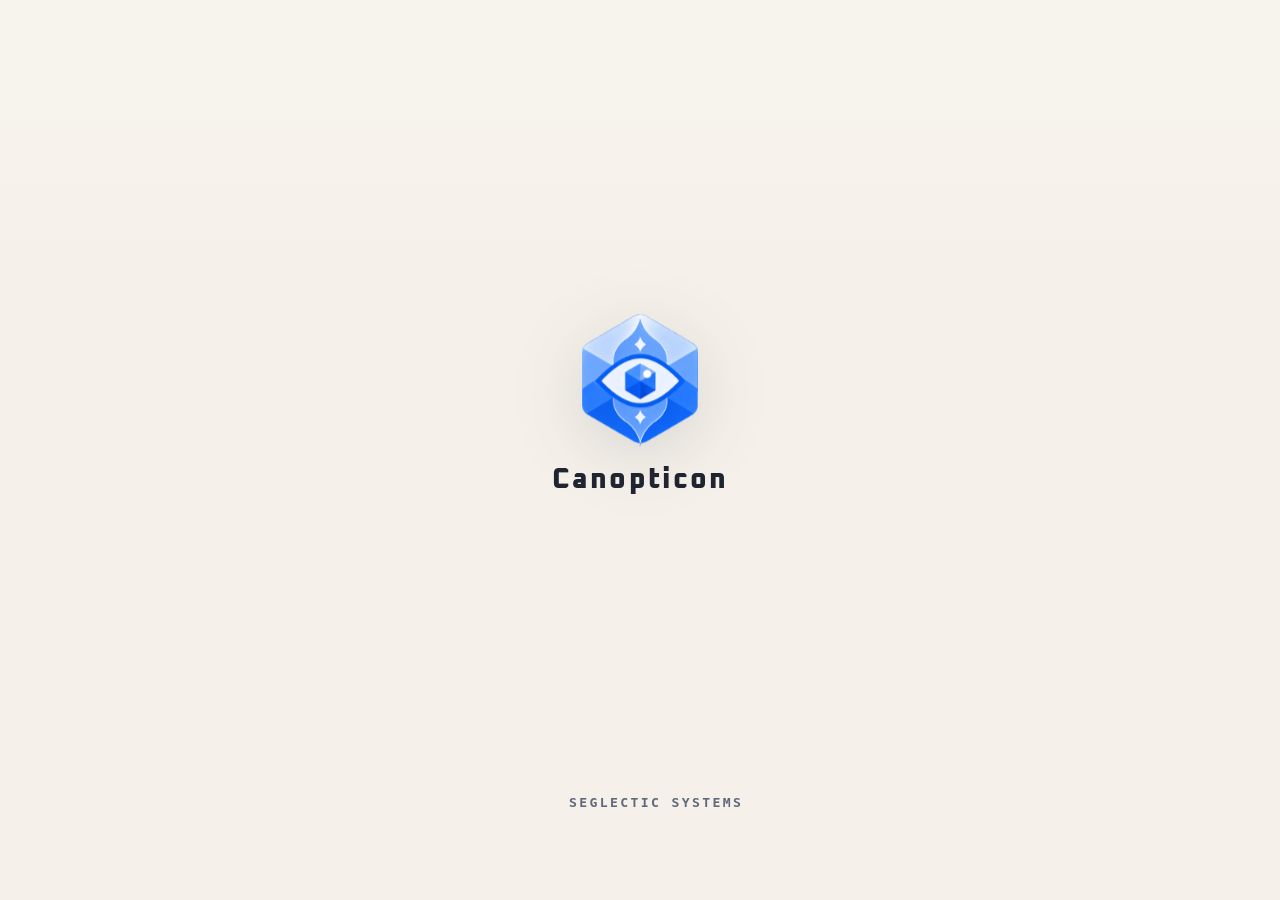
==== commit 588b5168: "Polish gallery thumbnails and map controls" ====
--- a/frontend/index.html
+++ b/frontend/index.html
@@ -12,12 +12,18 @@
   <link rel="stylesheet" href="/frontend/styles.css">
 </head>
 <body>
+  <div class="splash" id="splash" aria-hidden="true">
+    <div class="splash-center">
+      <img class="splash-logo" src="/frontend/assets/canopticon-logo.png" alt="">
+      <div class="splash-wordmark">Canopticon</div>
+    </div>
+    <div class="splash-signoff" id="splashSignoff" data-text="Seglectic Systems"></div>
+  </div>
   <header class="topbar">
     <div class="brand">
       <img src="/frontend/assets/canopticon-logo.png" alt="">
       <h1>Canopticon</h1>
     </div>
-    <div class="status" id="status">Connecting...</div>
   </header>
 
   <main>
@@ -30,11 +36,19 @@
   </main>
 
   <dialog class="viewer" id="viewer">
-    <button class="viewer-close" id="viewerClose" type="button" aria-label="Close">x</button>
+    <button class="viewer-close" id="viewerClose" type="button" aria-label="Close">
+      <span class="icon icon-close" aria-hidden="true"></span>
+    </button>
     <img id="viewerImage" alt="">
     <div class="viewer-meta">
-      <div class="viewer-title" id="viewerTitle"></div>
-      <div class="viewer-detail" id="viewerDetail"></div>
+      <div class="viewer-copy">
+        <div class="viewer-title" id="viewerTitle"></div>
+        <div class="viewer-detail" id="viewerDetail"></div>
+      </div>
+      <div class="viewer-footer">
+        <div class="viewer-coords" id="viewerCoords"></div>
+        <button class="viewer-map-link" id="viewerMapLink" type="button" hidden>Show On Map</button>
+      </div>
     </div>
   </dialog>
 
@@ -51,17 +65,26 @@
       <span class="tray-label" id="trayLabel">Hide Controls</span>
     </button>
     <div class="tray-panel" id="trayPanel">
-    <div class="upload-inner">
-      <div class="tabs" role="tablist" aria-label="Views">
-        <button class="tab active" id="galleryTab" type="button" role="tab" aria-selected="true">Gallery</button>
-        <button class="tab" id="mapTab" type="button" role="tab" aria-selected="false">Map</button>
+      <div class="upload-inner">
+        <div class="tabs" role="tablist" aria-label="Views">
+          <button class="tab active" id="galleryTab" type="button" role="tab" aria-selected="true">Gallery</button>
+          <button class="tab" id="mapTab" type="button" role="tab" aria-selected="false">Map</button>
+        </div>
+        <label class="upload-button" for="files" title="Add photos">
+          <span class="icon icon-add-photo" aria-hidden="true"></span><span>Add Photos</span>
+        </label>
+        <input id="files" name="files" type="file" accept="image/*" multiple>
       </div>
-      <label class="upload-button" for="files" title="Add photos">
-        <span aria-hidden="true">+</span><span>Add Photos</span>
-      </label>
-      <input id="files" name="files" type="file" accept="image/*" multiple>
-    </div>
-    <div class="queue-note" id="queueNote"></div>
+      <div class="tray-footer">
+        <div class="tray-footer-left">
+          <div class="status disconnected" id="status" role="status" aria-live="polite" aria-label="Live updates connecting">
+            <span class="status-icon" aria-hidden="true"></span>
+            <span class="sr-only">Live updates connecting</span>
+          </div>
+          <div class="map-coords" id="mapCoords"></div>
+        </div>
+        <div class="queue-note" id="queueNote"></div>
+      </div>
     </div>
   </form>
 
--- a/frontend/styles.css
+++ b/frontend/styles.css
@@ -1,14 +1,40 @@
+@font-face {
+  font-family: "Oxanium";
+  font-style: normal;
+  font-weight: 500;
+  font-display: swap;
+  src: url("/frontend/assets/fonts/oxanium-500.ttf") format("truetype");
+}
+
+@font-face {
+  font-family: "Oxanium";
+  font-style: normal;
+  font-weight: 700;
+  font-display: swap;
+  src: url("/frontend/assets/fonts/oxanium-700.ttf") format("truetype");
+}
+
+@font-face {
+  font-family: "Oxanium";
+  font-style: normal;
+  font-weight: 800;
+  font-display: swap;
+  src: url("/frontend/assets/fonts/oxanium-800.ttf") format("truetype");
+}
+
 :root {
   color-scheme: light;
+  --topbar-height: 72px;
+  --drawer-height: 138px;
   --bg: #f5f1ea;
   --surface: #fffdf9;
   --surface-alpha: rgba(255, 253, 249, 0.88);
   --text: #212531;
   --muted: #60687a;
   --line: #d7d7df;
-  --accent: #db7b4c;
-  --accent-strong: #bb5f38;
-  --accent-soft: #f3d8c7;
+  --accent: #7656d6;
+  --accent-strong: #5c3fb3;
+  --accent-soft: #dccfff;
   --cyan: #2b8d92;
   --green: #4b8052;
   --yellow: #a67a20;
@@ -25,9 +51,9 @@
     --text: #eef1f6;
     --muted: #9fa9bb;
     --line: #334054;
-    --accent: #e38a61;
-    --accent-strong: #b66849;
-    --accent-soft: #4a332d;
+    --accent: #b596ff;
+    --accent-strong: #8b6ef0;
+    --accent-soft: #3a2f59;
     --cyan: #5fb4bc;
     --green: #63ae6f;
     --yellow: #d2ab5f;
@@ -51,6 +77,82 @@
   letter-spacing: 0;
 }
 
+body.viewer-open,
+body.map-active {
+  overflow: hidden;
+}
+
+.splash {
+  position: fixed;
+  inset: 0;
+  z-index: 20;
+  display: grid;
+  grid-template-rows: 1fr auto;
+  align-items: center;
+  justify-items: center;
+  padding: 32px 20px max(24px, 10vh);
+  color: var(--text);
+  background: linear-gradient(180deg, color-mix(in srgb, var(--surface) 24%, var(--bg)) 0%, var(--bg) 32%);
+  opacity: 1;
+  transition: opacity 320ms ease, visibility 320ms ease;
+}
+
+.splash.is-fading {
+  opacity: 0;
+  visibility: hidden;
+  pointer-events: none;
+}
+
+.splash-center {
+  display: grid;
+  gap: 14px;
+  justify-items: center;
+  align-self: center;
+}
+
+.splash-logo {
+  width: clamp(96px, 18vw, 132px);
+  height: clamp(96px, 18vw, 132px);
+  display: block;
+  object-fit: contain;
+  filter: drop-shadow(0 14px 34px var(--shadow));
+  opacity: 0;
+  will-change: transform;
+  animation: splash-logo-fade 520ms ease forwards;
+}
+
+.splash-wordmark {
+  font-size: clamp(1.35rem, 2.2vw, 1.8rem);
+  font-family: "Oxanium", ui-sans-serif, system-ui, sans-serif;
+  font-weight: 800;
+  letter-spacing: 0.08em;
+}
+
+.splash-signoff {
+  display: inline-block;
+  align-self: end;
+  min-height: 1em;
+  margin-top: 12px;
+  font-size: 0.82rem;
+  font-weight: 800;
+  font-family: "SFMono-Regular", "JetBrains Mono", "Fira Code", "IBM Plex Mono", ui-monospace, monospace;
+  letter-spacing: 0.18em;
+  text-transform: uppercase;
+  color: var(--muted);
+  white-space: pre;
+  text-align: center;
+}
+
+@keyframes splash-logo-fade {
+  from {
+    opacity: 0;
+  }
+
+  to {
+    opacity: 1;
+  }
+}
+
 .topbar {
   position: sticky;
   top: 0;
@@ -65,6 +167,9 @@
   margin: 0;
   font-size: 1.35rem;
   line-height: 1.1;
+  font-family: "Oxanium", ui-sans-serif, system-ui, sans-serif;
+  font-weight: 800;
+  letter-spacing: 0.04em;
 }
 
 .brand {
@@ -82,16 +187,90 @@
 }
 
 .status {
-  min-height: 1.25rem;
-  margin-top: 5px;
-  color: var(--muted);
-  font-size: 0.9rem;
+  width: 26px;
+  height: 26px;
+  display: grid;
+  place-items: center;
+  border: 1px solid color-mix(in srgb, var(--line) 72%, transparent);
+  border-radius: 999px;
+  color: color-mix(in srgb, var(--muted) 72%, transparent);
+  background: color-mix(in srgb, var(--surface-alpha) 90%, transparent);
+  box-shadow: 0 10px 24px var(--shadow);
+  backdrop-filter: blur(14px);
+  transition: color 160ms ease, border-color 160ms ease, background 160ms ease, transform 160ms ease;
+}
+
+.status.connected {
+  color: color-mix(in srgb, var(--muted) 60%, transparent);
+}
+
+.status.disconnected,
+.status.notice {
+  color: var(--accent);
+  border-color: color-mix(in srgb, var(--accent) 50%, var(--line));
+  background: color-mix(in srgb, var(--surface-alpha) 80%, var(--accent) 12%);
+}
+
+.status.notice {
+  transform: translateY(-1px);
+}
+
+.status-icon {
+  width: 14px;
+  height: 14px;
+  display: block;
+  background: currentColor;
+  mask: url("/frontend/assets/live-status.svg") center / contain no-repeat;
+  -webkit-mask: url("/frontend/assets/live-status.svg") center / contain no-repeat;
+}
+
+.icon {
+  width: 20px;
+  height: 20px;
+  display: inline-block;
+  background: currentColor;
+  mask-repeat: no-repeat;
+  mask-position: center;
+  mask-size: contain;
+  -webkit-mask-repeat: no-repeat;
+  -webkit-mask-position: center;
+  -webkit-mask-size: contain;
+}
+
+.icon-close {
+  mask-image: url("/frontend/assets/close.svg");
+  -webkit-mask-image: url("/frontend/assets/close.svg");
+}
+
+.icon-add-photo {
+  width: 22px;
+  height: 22px;
+  mask-image: url("/frontend/assets/add-photo.svg");
+  -webkit-mask-image: url("/frontend/assets/add-photo.svg");
+}
+
+.sr-only {
+  position: absolute;
+  width: 1px;
+  height: 1px;
+  padding: 0;
+  margin: -1px;
+  overflow: hidden;
+  clip: rect(0, 0, 0, 0);
+  white-space: nowrap;
+  border: 0;
 }
 
 main {
   width: min(1120px, 100%);
   margin: 0 auto;
-  padding: 10px 8px 140px;
+  padding: 10px 8px calc(var(--drawer-height) + 10px);
+}
+
+body.map-active main {
+  width: 100%;
+  margin: 0;
+  padding: 0;
 }
 
 .view {
@@ -122,6 +301,17 @@
   border-radius: 8px;
   background: var(--surface);
   box-shadow: 0 10px 30px var(--shadow);
+}
+
+body.map-active .map-view.active {
+  position: fixed;
+  inset: var(--topbar-height) 0 var(--drawer-height) 0;
+  display: block;
+  height: auto;
+  min-height: 0;
+  border: 0;
+  border-radius: 0;
+  box-shadow: none;
 }
 
 #map {
@@ -155,58 +345,57 @@
   background: var(--surface);
 }
 
-.map-pin {
+.map-bubble {
   position: relative;
-  width: 64px;
-  height: 72px;
+  width: 74px;
+  height: 90px;
   display: inline-grid;
   place-items: center;
-  color: #282a36;
-  font-size: 0.78rem;
-  font-weight: 950;
-  isolation: isolate;
-}
-
-.map-pin svg {
+  filter: drop-shadow(0 12px 18px var(--shadow));
+}
+
+.map-bubble-svg {
+  width: 74px;
+  height: 90px;
+  display: block;
+  overflow: visible;
+}
+
+.map-bubble-border {
+  fill: color-mix(in srgb, var(--surface) 88%, white);
+}
+
+.map-bubble-fallback {
+  fill: color-mix(in srgb, var(--accent-soft) 62%, var(--surface));
+}
+
+.map-bubble-shade {
+  fill: rgba(15, 18, 28, 0.14);
+  pointer-events: none;
+}
+
+.map-bubble-badge,
+.map-bubble-count {
   position: absolute;
-  inset: 0;
-  width: 64px;
-  height: 72px;
-  z-index: -1;
-  filter: drop-shadow(0 8px 14px var(--shadow));
-}
-
-.map-pin-border {
-  fill: #f8f8f2;
-}
-
-.map-pin-fill {
-  fill: var(--accent);
-}
-
-.map-pin.cluster .map-pin-fill {
-  fill: var(--accent-strong);
-}
-
-.map-pin-value {
-  transform: translateY(-6px);
-  text-shadow: 0 1px 0 rgba(255, 255, 255, 0.24);
-}
-
-.map-pin-count {
-  position: absolute;
-  right: 4px;
-  top: 4px;
-  min-width: 20px;
-  height: 20px;
+  z-index: 2;
+  right: -2px;
+  bottom: 18px;
+  min-width: 24px;
+  height: 24px;
   display: grid;
   place-items: center;
-  border: 2px solid #f8f8f2;
+  padding: 0 7px;
+  border: 2px solid color-mix(in srgb, var(--surface) 88%, white);
   border-radius: 999px;
   color: #f8f8f2;
-  background: var(--red);
-  font-size: 0.68rem;
+  background: color-mix(in srgb, var(--accent-strong) 88%, black 12%);
+  font-size: 0.66rem;
+  font-weight: 900;
   line-height: 1;
+}
+
+.map-bubble-count {
+  min-width: 26px;
 }
 
 .empty {
@@ -270,30 +459,67 @@
   font-size: 0.72rem;
 }
 
-.pill {
+.status-chip {
   position: absolute;
   top: 6px;
   right: 6px;
+  width: 30px;
+  height: 30px;
+  display: grid;
+  place-items: center;
   border-radius: 999px;
-  padding: 4px 7px;
-  color: #282a36;
-  background: var(--green);
-  font-size: 0.68rem;
-  font-weight: 900;
-  text-transform: uppercase;
-}
-
-.pill.queued {
-  background: var(--yellow);
-}
-
-.pill.processing {
-  background: var(--cyan);
-}
-
-.pill.error {
+  color: #243126;
+  background: #8ea792;
+  border: 1px solid rgba(255, 253, 249, 0.5);
+  box-shadow: 0 8px 18px rgba(0, 0, 0, 0.18);
+}
+
+.status-chip.queued {
+  color: #4e4737;
+  background: #b9aa81;
+}
+
+.status-chip.processing {
+  color: #214c50;
+  background: #7ca8aa;
+}
+
+.status-chip.error {
   color: #f8f8f2;
-  background: var(--red);
+  background: #b45f64;
+}
+
+.status-chip-icon {
+  width: 16px;
+  height: 16px;
+  display: block;
+  background: currentColor;
+  mask-repeat: no-repeat;
+  mask-position: center;
+  mask-size: contain;
+  -webkit-mask-repeat: no-repeat;
+  -webkit-mask-position: center;
+  -webkit-mask-size: contain;
+}
+
+.status-chip-icon-done {
+  mask-image: url("/frontend/assets/status-done.svg");
+  -webkit-mask-image: url("/frontend/assets/status-done.svg");
+}
+
+.status-chip-icon-processing {
+  mask-image: url("/frontend/assets/status-processing.svg");
+  -webkit-mask-image: url("/frontend/assets/status-processing.svg");
+}
+
+.status-chip-icon-queued {
+  mask-image: url("/frontend/assets/status-queued.svg");
+  -webkit-mask-image: url("/frontend/assets/status-queued.svg");
+}
+
+.status-chip-icon-error {
+  mask-image: url("/frontend/assets/status-error.svg");
+  -webkit-mask-image: url("/frontend/assets/status-error.svg");
 }
 
 .upload-bar {
@@ -302,127 +528,88 @@
   right: 0;
   bottom: 0;
   z-index: 3;
-  display: grid;
-  gap: 0;
-  padding: 0 14px calc(12px + env(safe-area-inset-bottom));
+  padding: 0 0 calc(3px + env(safe-area-inset-bottom));
   background: var(--surface-alpha);
   border-top: 1px solid var(--line);
-  backdrop-filter: blur(14px);
+  backdrop-filter: blur(18px);
   box-shadow: 0 -16px 38px var(--shadow);
-  transition: transform 180ms ease, padding 180ms ease;
 }
 
 .tray-handle {
-  position: absolute;
-  left: 50%;
-  top: 0;
-  min-width: 150px;
-  min-height: 36px;
-  transform: translate(-50%, -60%);
-  display: inline-flex;
-  align-items: center;
-  justify-content: center;
-  gap: 10px;
-  border: 0;
-  border-radius: 14px 14px 10px 10px;
-  padding: 0 16px;
-  color: var(--muted);
-  background: color-mix(in srgb, var(--surface) 90%, transparent);
-  font: inherit;
-  font-size: 0.78rem;
-  font-weight: 900;
-  letter-spacing: 0.04em;
-  text-transform: uppercase;
-  cursor: pointer;
-  box-shadow: 0 -2px 0 color-mix(in srgb, var(--line) 65%, transparent), 0 10px 24px var(--shadow);
-}
-
-.tray-handle::before,
-.tray-handle::after {
-  content: "";
-  position: absolute;
-  bottom: 0;
-  width: 20px;
-  height: 18px;
-  background: color-mix(in srgb, var(--surface) 90%, transparent);
-  border-bottom: 1px solid var(--line);
-}
-
-.tray-handle::before {
-  left: -10px;
-  clip-path: polygon(100% 0, 100% 100%, 0 100%);
-}
-
-.tray-handle::after {
-  right: -10px;
-  clip-path: polygon(0 0, 100% 100%, 0 100%);
-}
-
-.tray-grip {
-  width: 34px;
-  height: 5px;
-  border-radius: 999px;
-  background: color-mix(in srgb, var(--muted) 65%, transparent);
+  display: none;
 }
 
 .tray-panel {
   display: grid;
-  gap: 7px;
-  overflow: hidden;
-  max-height: 160px;
-  opacity: 1;
-  transition: max-height 180ms ease, opacity 140ms ease;
-  width: min(1120px, 100%);
+  gap: 2px;
+  width: 100%;
   margin: 0 auto;
-  padding-top: 16px;
-}
-
-.upload-bar.collapsed {
-  padding-bottom: calc(10px + env(safe-area-inset-bottom));
-}
-
-.upload-bar.collapsed .tray-panel {
-  max-height: 0;
-  opacity: 0;
+  padding: 10px calc(14px + env(safe-area-inset-left)) 0 calc(14px + env(safe-area-inset-right));
 }
 
 .upload-inner {
-  width: min(1120px, 100%);
+  width: 100%;
   margin: 0 auto;
   display: grid;
-  grid-template-columns: auto auto;
+  grid-template-columns: minmax(0, 196px) auto;
   gap: 10px;
   align-items: center;
   justify-content: end;
+  min-height: 64px;
 }
 
 .tabs {
   justify-self: end;
+  position: relative;
   display: inline-grid;
-  grid-template-columns: repeat(2, minmax(74px, auto));
-  gap: 4px;
-  padding: 4px;
+  grid-template-columns: repeat(2, minmax(0, 1fr));
+  gap: 0;
+  width: 100%;
+  padding: 5px;
   border: 1px solid var(--line);
-  border-radius: 8px;
+  border-radius: 16px;
   background: var(--surface);
+  min-height: 56px;
+  align-items: stretch;
+  isolation: isolate;
+  overflow: hidden;
+  z-index: 0;
+}
+
+.tabs::before {
+  content: "";
+  position: absolute;
+  inset: 5px auto 5px 5px;
+  z-index: 0;
+  width: calc((100% - 10px) / 2);
+  border-radius: 12px;
+  background: var(--accent-strong);
+  box-shadow: inset 0 0 0 1px color-mix(in srgb, var(--accent-soft) 40%, transparent);
+  transition: transform 180ms ease;
+}
+
+body.map-active .tabs::before {
+  transform: translateX(100%);
 }
 
 .tab {
-  min-height: 38px;
+  min-height: 46px;
   border: 0;
-  border-radius: 6px;
-  padding: 0 12px;
+  border-radius: 12px;
+  padding: 0 16px;
   color: var(--muted);
   background: transparent;
   font: inherit;
+  font-family: "Oxanium", ui-sans-serif, system-ui, sans-serif;
   font-weight: 900;
   cursor: pointer;
+  position: relative;
+  z-index: 1;
+  transition: color 160ms ease;
 }
 
 .tab.active {
   color: #f8f8f2;
-  background: var(--accent-strong);
-  box-shadow: inset 0 0 0 1px color-mix(in srgb, var(--accent-soft) 40%, transparent);
 }
 
 .tab:focus-visible {
@@ -431,30 +618,64 @@
 }
 
 .queue-note {
-  width: min(1120px, 100%);
-  min-height: 1rem;
-  margin: 7px auto 0;
+  width: 100%;
+  min-height: 0.8rem;
   min-width: 0;
   color: var(--muted);
-  font-size: 0.82rem;
+  font-size: 0.76rem;
   overflow: hidden;
   text-overflow: ellipsis;
   white-space: nowrap;
+  text-align: right;
+}
+
+.tray-footer {
+  width: 100%;
+  margin: 0 auto;
+  display: grid;
+  grid-template-columns: minmax(0, 196px) auto;
+  align-items: center;
+  gap: 12px;
+  justify-content: end;
+  padding: 0;
+}
+
+.tray-footer-left {
+  display: inline-flex;
+  align-items: center;
+  gap: 10px;
+  min-width: 0;
+}
+
+.map-coords {
+  min-width: 0;
+  color: color-mix(in srgb, var(--muted) 88%, var(--surface));
+  font-size: 0.76rem;
+  white-space: nowrap;
+  overflow: hidden;
+  text-overflow: ellipsis;
+}
+
+body.map-active .map-coords {
+  min-height: 1em;
 }
 
 .upload-button {
-  min-width: 146px;
-  min-height: 48px;
+  min-width: 136px;
+  min-height: 56px;
   border: 0;
-  border-radius: 8px;
+  border-radius: 16px;
+  padding: 0 18px;
   background: linear-gradient(180deg, var(--accent), var(--accent-strong));
   color: #f8f8f2;
   font: inherit;
+  font-family: "Oxanium", ui-sans-serif, system-ui, sans-serif;
   font-weight: 900;
   display: inline-flex;
   align-items: center;
   justify-content: center;
   gap: 10px;
+  white-space: nowrap;
   cursor: pointer;
   box-shadow: 0 10px 28px var(--shadow);
 }
@@ -465,15 +686,27 @@
   filter: brightness(1.03);
 }
 
-.upload-button span:first-child {
-  width: 22px;
-  height: 22px;
-  display: inline-grid;
-  place-items: center;
-  border: 2px solid currentColor;
-  border-radius: 50%;
-  line-height: 1;
-  font-size: 1rem;
+.leaflet-bottom {
+  bottom: calc(3px + env(safe-area-inset-bottom));
+}
+
+.leaflet-right {
+  right: 12px;
+}
+
+.leaflet-control-zoom {
+  margin: 0;
+  border: 0;
+  box-shadow: 0 14px 28px var(--shadow);
+}
+
+.leaflet-control-zoom a {
+  width: 38px;
+  height: 38px;
+  border-color: var(--line);
+  color: var(--text);
+  background: color-mix(in srgb, var(--surface-alpha) 92%, transparent);
+  backdrop-filter: blur(14px);
 }
 
 input[type="file"] {
@@ -482,25 +715,32 @@
 
 .viewer {
   width: min(980px, calc(100vw - 20px));
-  max-height: calc(100vh - 28px);
+  max-height: calc(100vh - 18px);
   border: 1px solid var(--line);
-  border-radius: 8px;
+  border-radius: 20px;
   padding: 0;
   color: var(--text);
-  background: var(--surface);
+  background: color-mix(in srgb, var(--surface-alpha) 85%, transparent);
+  backdrop-filter: blur(26px);
   box-shadow: 0 20px 80px var(--shadow);
 }
 
 .viewer::backdrop {
   background: rgba(20, 21, 30, 0.78);
+  backdrop-filter: blur(12px);
 }
 
 .viewer img {
   width: 100%;
-  max-height: calc(100vh - 148px);
+  max-height: calc(100vh - 136px);
   display: block;
   object-fit: contain;
   background: #191a21;
+  transition: opacity 120ms ease;
+}
+
+.viewer img.is-loading {
+  opacity: 0;
 }
 
 .viewer-close {
@@ -509,30 +749,63 @@
   right: 10px;
   width: 38px;
   height: 38px;
+  display: grid;
+  place-items: center;
   border: 0;
   border-radius: 50%;
   color: #f8f8f2;
   background: rgba(40, 42, 54, 0.78);
-  font: inherit;
-  font-size: 1.2rem;
   cursor: pointer;
 }
 
 .viewer-meta {
   display: grid;
-  gap: 4px;
-  padding: 12px;
+  gap: 8px;
+  padding: 10px 14px 12px;
 }
 
 .viewer-title {
   overflow-wrap: anywhere;
+  font-family: "Oxanium", ui-sans-serif, system-ui, sans-serif;
   font-weight: 900;
 }
 
 .viewer-detail {
   color: var(--muted);
-  font-size: 0.92rem;
+  font-size: 0.84rem;
   line-height: 1.35;
+}
+
+.viewer-footer {
+  display: grid;
+  grid-template-columns: minmax(0, 1fr) auto;
+  gap: 12px;
+  align-items: center;
+}
+
+.viewer-coords {
+  min-height: 1em;
+  min-width: 0;
+  overflow: hidden;
+  color: color-mix(in srgb, var(--muted) 84%, var(--text));
+  font-family: "SFMono-Regular", "JetBrains Mono", "Fira Code", "IBM Plex Mono", ui-monospace, monospace;
+  font-size: 0.74rem;
+  line-height: 1;
+  text-overflow: ellipsis;
+  white-space: nowrap;
+}
+
+.viewer-map-link {
+  min-height: 36px;
+  border: 0;
+  border-radius: 999px;
+  padding: 0 14px;
+  color: #f8f8f2;
+  background: linear-gradient(180deg, var(--accent), var(--accent-strong));
+  font: inherit;
+  font-family: "Oxanium", ui-sans-serif, system-ui, sans-serif;
+  font-weight: 800;
+  cursor: pointer;
 }
 
 @media (min-width: 720px) {
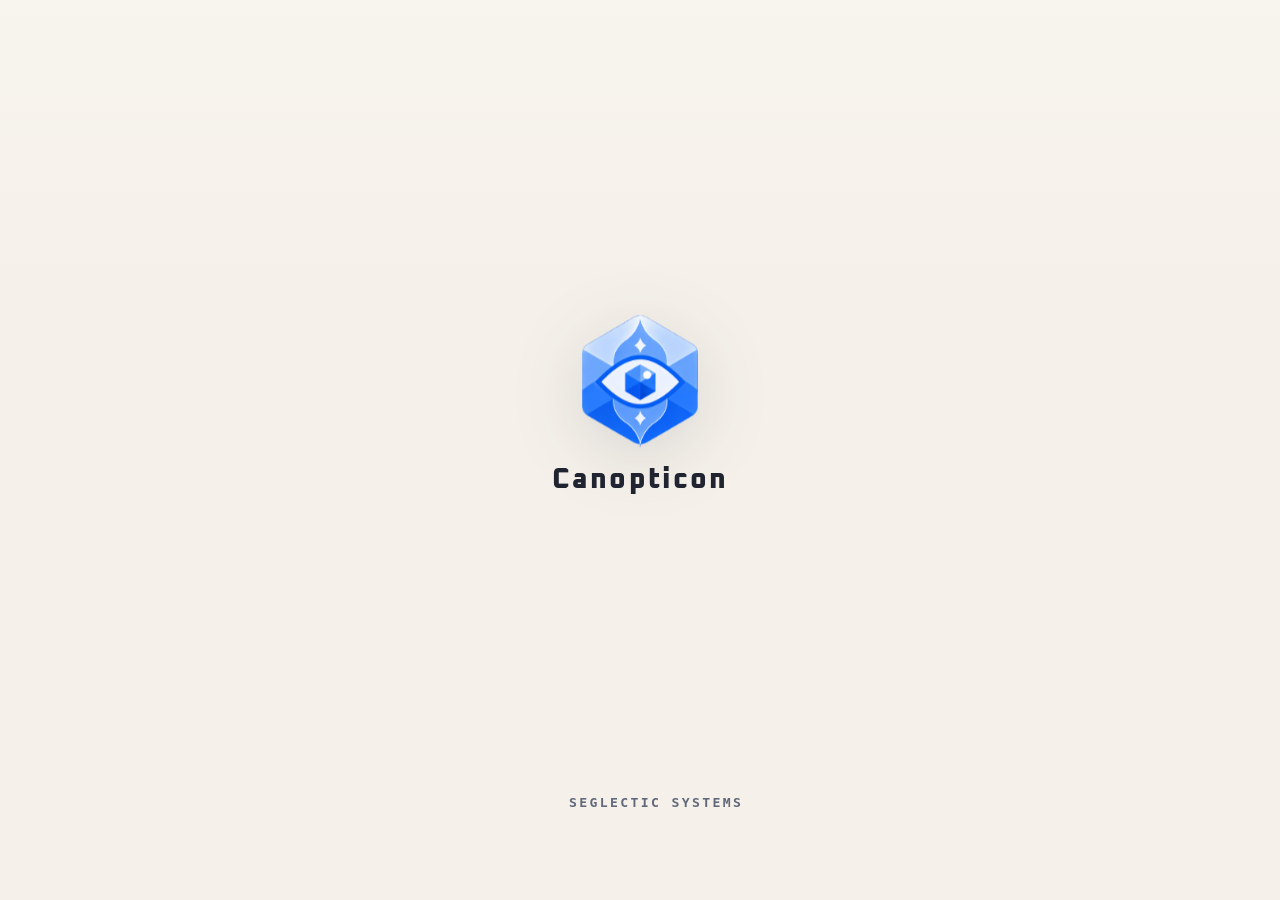
==== commit 100a2b95: "Refine gallery labels and bubble badges" ====
--- a/frontend/index.html
+++ b/frontend/index.html
@@ -41,9 +41,9 @@
     </button>
     <img id="viewerImage" alt="">
     <div class="viewer-meta">
-      <div class="viewer-copy">
+      <div class="viewer-header">
+        <div class="viewer-stat-value" id="viewerStatValue">--</div>
         <div class="viewer-title" id="viewerTitle"></div>
-        <div class="viewer-detail" id="viewerDetail"></div>
       </div>
       <div class="viewer-footer">
         <div class="viewer-coords" id="viewerCoords"></div>
@@ -66,6 +66,10 @@
     </button>
     <div class="tray-panel" id="trayPanel">
       <div class="upload-inner">
+        <div class="status disconnected" id="status" role="status" aria-live="polite" aria-label="Live updates connecting">
+          <span class="status-icon" aria-hidden="true"></span>
+          <span class="sr-only">Live updates connecting</span>
+        </div>
         <div class="tabs" role="tablist" aria-label="Views">
           <button class="tab active" id="galleryTab" type="button" role="tab" aria-selected="true">Gallery</button>
           <button class="tab" id="mapTab" type="button" role="tab" aria-selected="false">Map</button>
@@ -77,10 +81,6 @@
       </div>
       <div class="tray-footer">
         <div class="tray-footer-left">
-          <div class="status disconnected" id="status" role="status" aria-live="polite" aria-label="Live updates connecting">
-            <span class="status-icon" aria-hidden="true"></span>
-            <span class="sr-only">Live updates connecting</span>
-          </div>
           <div class="map-coords" id="mapCoords"></div>
         </div>
         <div class="queue-note" id="queueNote"></div>
--- a/frontend/styles.css
+++ b/frontend/styles.css
@@ -355,6 +355,8 @@
 }
 
 .map-bubble-svg {
+  position: relative;
+  z-index: 1;
   width: 74px;
   height: 90px;
   display: block;
@@ -377,9 +379,9 @@
 .map-bubble-badge,
 .map-bubble-count {
   position: absolute;
-  z-index: 2;
+  z-index: 4;
   right: -2px;
-  bottom: 18px;
+  top: -6px;
   min-width: 24px;
   height: 24px;
   display: grid;
@@ -459,12 +461,26 @@
   font-size: 0.72rem;
 }
 
+.occlusion-chip {
+  position: absolute;
+  top: 7px;
+  left: 7px;
+  z-index: 2;
+  color: #f8f8f2;
+  font-family: "Oxanium", ui-sans-serif, system-ui, sans-serif;
+  font-size: 1rem;
+  font-weight: 800;
+  line-height: 1;
+  text-shadow: 0 2px 8px rgba(0, 0, 0, 0.7);
+}
+
 .status-chip {
   position: absolute;
-  top: 6px;
+  bottom: 6px;
+  top: auto;
   right: 6px;
-  width: 30px;
-  height: 30px;
+  width: 22px;
+  height: 22px;
   display: grid;
   place-items: center;
   border-radius: 999px;
@@ -490,8 +506,8 @@
 }
 
 .status-chip-icon {
-  width: 16px;
-  height: 16px;
+  width: 11px;
+  height: 11px;
   display: block;
   background: currentColor;
   mask-repeat: no-repeat;
@@ -551,11 +567,15 @@
   width: 100%;
   margin: 0 auto;
   display: grid;
-  grid-template-columns: minmax(0, 196px) auto;
+  grid-template-columns: auto minmax(0, 196px) auto;
   gap: 10px;
   align-items: center;
-  justify-content: end;
+  justify-content: space-between;
   min-height: 64px;
+}
+
+.upload-inner .status {
+  justify-self: start;
 }
 
 .tabs {
@@ -633,17 +653,16 @@
   width: 100%;
   margin: 0 auto;
   display: grid;
-  grid-template-columns: minmax(0, 196px) auto;
+  grid-template-columns: minmax(0, 1fr) auto;
   align-items: center;
   gap: 12px;
-  justify-content: end;
   padding: 0;
 }
 
 .tray-footer-left {
   display: inline-flex;
   align-items: center;
-  gap: 10px;
+  gap: 0;
   min-width: 0;
 }
 
@@ -764,16 +783,29 @@
   padding: 10px 14px 12px;
 }
 
+.viewer-header {
+  display: grid;
+  grid-template-columns: auto minmax(0, 1fr);
+  gap: 16px;
+  align-items: start;
+}
+
+.viewer-stat-value {
+  color: var(--text);
+  font-family: "Oxanium", ui-sans-serif, system-ui, sans-serif;
+  font-size: clamp(2.2rem, 6vw, 3.8rem);
+  font-weight: 800;
+  line-height: 0.9;
+  white-space: nowrap;
+}
+
 .viewer-title {
   overflow-wrap: anywhere;
   font-family: "Oxanium", ui-sans-serif, system-ui, sans-serif;
-  font-weight: 900;
-}
-
-.viewer-detail {
-  color: var(--muted);
-  font-size: 0.84rem;
-  line-height: 1.35;
+  font-size: 0.95rem;
+  font-weight: 700;
+  line-height: 1.2;
+  text-align: right;
 }
 
 .viewer-footer {
@@ -781,6 +813,7 @@
   grid-template-columns: minmax(0, 1fr) auto;
   gap: 12px;
   align-items: center;
+  margin-top: 6px;
 }
 
 .viewer-coords {
@@ -793,6 +826,7 @@
   line-height: 1;
   text-overflow: ellipsis;
   white-space: nowrap;
+  padding-top: 6px;
 }
 
 .viewer-map-link {
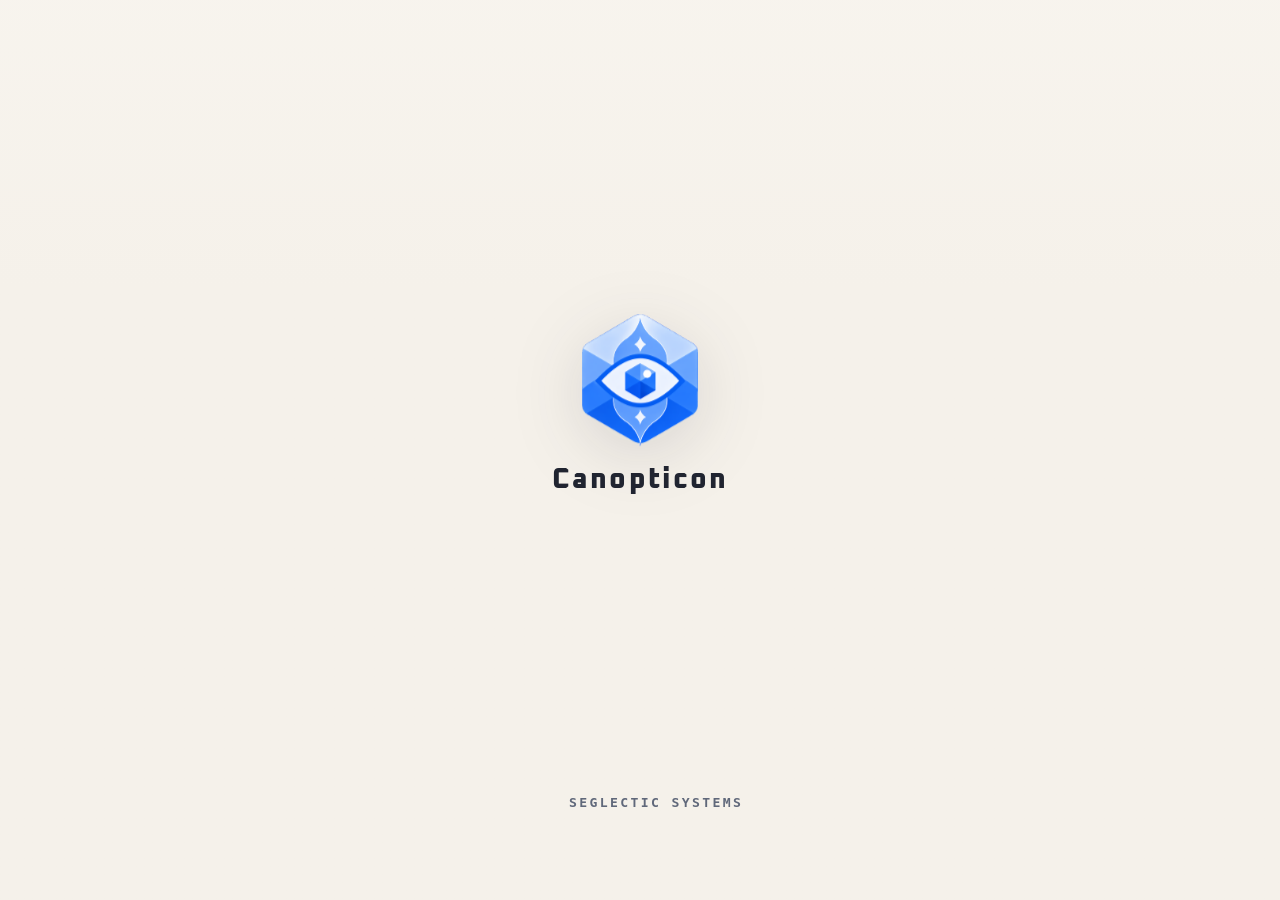
==== commit 92d522d0: "Add live sync deletes and Pi-ready UI polish" ====
--- a/frontend/index.html
+++ b/frontend/index.html
@@ -24,6 +24,10 @@
       <img src="/frontend/assets/canopticon-logo.png" alt="">
       <h1>Canopticon</h1>
     </div>
+    <div class="status disconnected" id="status" role="status" aria-live="polite" aria-label="Live updates connecting">
+      <span class="status-icon" aria-hidden="true"></span>
+      <span class="sr-only">Live updates connecting</span>
+    </div>
   </header>
 
   <main>
@@ -32,10 +36,13 @@
       <div id="map"></div>
       <div class="map-empty" id="mapEmpty">Photos with GPS metadata will appear here.</div>
     </section>
-    <section class="empty" id="empty">Add canopy photos to begin.</section>
+    <section class="empty" id="empty">Add photos to begin.</section>
   </main>
 
   <dialog class="viewer" id="viewer">
+    <button class="viewer-delete" id="viewerDelete" type="button" aria-label="Delete photo">
+      <span class="icon icon-trash" aria-hidden="true"></span>
+    </button>
     <button class="viewer-close" id="viewerClose" type="button" aria-label="Close">
       <span class="icon icon-close" aria-hidden="true"></span>
     </button>
@@ -66,17 +73,13 @@
     </button>
     <div class="tray-panel" id="trayPanel">
       <div class="upload-inner">
-        <div class="status disconnected" id="status" role="status" aria-live="polite" aria-label="Live updates connecting">
-          <span class="status-icon" aria-hidden="true"></span>
-          <span class="sr-only">Live updates connecting</span>
-        </div>
+        <label class="upload-button" for="files" title="Add photos">
+          <span class="icon icon-add-photo" aria-hidden="true"></span><span>Add Photos</span>
+        </label>
         <div class="tabs" role="tablist" aria-label="Views">
           <button class="tab active" id="galleryTab" type="button" role="tab" aria-selected="true">Gallery</button>
           <button class="tab" id="mapTab" type="button" role="tab" aria-selected="false">Map</button>
         </div>
-        <label class="upload-button" for="files" title="Add photos">
-          <span class="icon icon-add-photo" aria-hidden="true"></span><span>Add Photos</span>
-        </label>
         <input id="files" name="files" type="file" accept="image/*" multiple>
       </div>
       <div class="tray-footer">
--- a/frontend/styles.css
+++ b/frontend/styles.css
@@ -157,6 +157,9 @@
   position: sticky;
   top: 0;
   z-index: 2;
+  display: flex;
+  align-items: center;
+  justify-content: space-between;
   padding: 16px 14px 12px;
   background: var(--surface-alpha);
   border-bottom: 1px solid var(--line);
@@ -201,7 +204,9 @@
 }
 
 .status.connected {
-  color: color-mix(in srgb, var(--muted) 60%, transparent);
+  color: color-mix(in srgb, var(--green) 72%, white 20%);
+  border-color: color-mix(in srgb, var(--green) 36%, var(--line));
+  background: color-mix(in srgb, var(--surface-alpha) 82%, var(--green) 12%);
 }
 
 .status.disconnected,
@@ -247,6 +252,11 @@
   height: 22px;
   mask-image: url("/frontend/assets/add-photo.svg");
   -webkit-mask-image: url("/frontend/assets/add-photo.svg");
+}
+
+.icon-trash {
+  mask-image: url("/frontend/assets/trash.svg");
+  -webkit-mask-image: url("/frontend/assets/trash.svg");
 }
 
 .sr-only {
@@ -345,18 +355,37 @@
   background: var(--surface);
 }
 
+.map-heat-layer {
+  position: absolute;
+  left: 0;
+  top: 0;
+  width: 100%;
+  height: 100%;
+  pointer-events: none;
+  z-index: 450;
+}
+
+.leaflet-marker-icon.map-bubble-icon,
+.leaflet-div-icon.map-bubble-icon {
+  background: transparent;
+  border: 0;
+  overflow: visible;
+}
+
 .map-bubble {
   position: relative;
   width: 74px;
   height: 90px;
   display: inline-grid;
   place-items: center;
+  overflow: visible;
+  isolation: isolate;
   filter: drop-shadow(0 12px 18px var(--shadow));
 }
 
 .map-bubble-svg {
   position: relative;
-  z-index: 1;
+  z-index: -2;
   width: 74px;
   height: 90px;
   display: block;
@@ -376,28 +405,19 @@
   pointer-events: none;
 }
 
-.map-bubble-badge,
-.map-bubble-count {
-  position: absolute;
-  z-index: 4;
-  right: -2px;
-  top: -6px;
-  min-width: 24px;
-  height: 24px;
-  display: grid;
-  place-items: center;
-  padding: 0 7px;
-  border: 2px solid color-mix(in srgb, var(--surface) 88%, white);
-  border-radius: 999px;
-  color: #f8f8f2;
-  background: color-mix(in srgb, var(--accent-strong) 88%, black 12%);
-  font-size: 0.66rem;
+.map-bubble-badge-svg rect {
+  fill: color-mix(in srgb, var(--accent-strong) 88%, black 12%);
+  stroke: color-mix(in srgb, var(--surface) 88%, white);
+  stroke-width: 2px;
+}
+
+.map-bubble-badge-svg text {
+  fill: #f8f8f2;
+  font-family: "Oxanium", ui-sans-serif, system-ui, sans-serif;
+  font-size: 11px;
   font-weight: 900;
-  line-height: 1;
-}
-
-.map-bubble-count {
-  min-width: 26px;
+  text-anchor: middle;
+  dominant-baseline: middle;
 }
 
 .empty {
@@ -468,7 +488,7 @@
   z-index: 2;
   color: #f8f8f2;
   font-family: "Oxanium", ui-sans-serif, system-ui, sans-serif;
-  font-size: 1rem;
+  font-size: 2rem;
   font-weight: 800;
   line-height: 1;
   text-shadow: 0 2px 8px rgba(0, 0, 0, 0.7);
@@ -476,8 +496,8 @@
 
 .status-chip {
   position: absolute;
-  bottom: 6px;
-  top: auto;
+  bottom: auto;
+  top: 6px;
   right: 6px;
   width: 22px;
   height: 22px;
@@ -566,25 +586,24 @@
 .upload-inner {
   width: 100%;
   margin: 0 auto;
-  display: grid;
-  grid-template-columns: auto minmax(0, 196px) auto;
+  display: flex;
+  align-items: center;
   gap: 10px;
-  align-items: center;
-  justify-content: space-between;
   min-height: 64px;
 }
 
-.upload-inner .status {
-  justify-self: start;
+.upload-inner .upload-button {
+  flex: 0 0 auto;
+  margin-right: auto;
 }
 
 .tabs {
-  justify-self: end;
+  flex: 0 0 auto;
   position: relative;
   display: inline-grid;
   grid-template-columns: repeat(2, minmax(0, 1fr));
   gap: 0;
-  width: 100%;
+  width: 196px;
   padding: 5px;
   border: 1px solid var(--line);
   border-radius: 16px;
@@ -594,6 +613,25 @@
   isolation: isolate;
   overflow: hidden;
   z-index: 0;
+}
+
+@media (max-width: 719px) {
+  .upload-inner {
+    gap: 8px;
+  }
+
+  .upload-inner .status {
+    min-width: 0;
+  }
+
+  .upload-inner .upload-button {
+    min-width: 122px;
+    padding: 0 14px;
+  }
+
+  .tabs {
+    width: 180px;
+  }
 }
 
 .tabs::before {
@@ -777,6 +815,21 @@
   cursor: pointer;
 }
 
+.viewer-delete {
+  position: absolute;
+  top: 10px;
+  left: 10px;
+  width: 38px;
+  height: 38px;
+  display: grid;
+  place-items: center;
+  border: 0;
+  border-radius: 50%;
+  color: #f8f8f2;
+  background: rgba(92, 63, 179, 0.82);
+  cursor: pointer;
+}
+
 .viewer-meta {
   display: grid;
   gap: 8px;
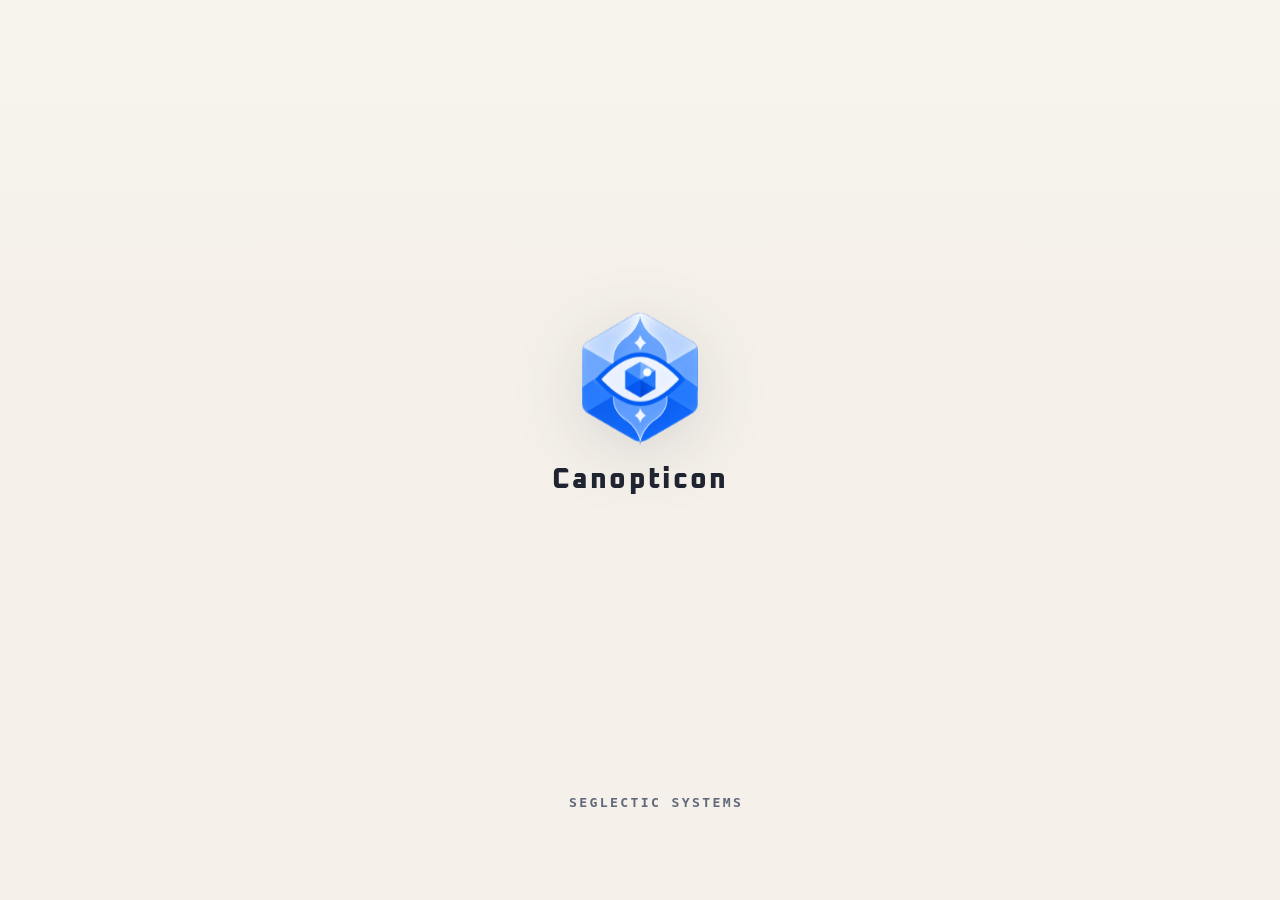
==== commit f22078ee: "Keep viewer delete control within photo" ====
--- a/frontend/index.html
+++ b/frontend/index.html
@@ -40,13 +40,15 @@
   </main>
 
   <dialog class="viewer" id="viewer">
-    <button class="viewer-delete" id="viewerDelete" type="button" aria-label="Delete photo">
-      <span class="icon icon-trash" aria-hidden="true"></span>
-    </button>
-    <button class="viewer-close" id="viewerClose" type="button" aria-label="Close">
-      <span class="icon icon-close" aria-hidden="true"></span>
-    </button>
-    <img id="viewerImage" alt="">
+    <div class="viewer-media">
+      <button class="viewer-delete" id="viewerDelete" type="button" aria-label="Delete photo">
+        <span class="icon icon-trash" aria-hidden="true"></span>
+      </button>
+      <button class="viewer-close" id="viewerClose" type="button" aria-label="Close">
+        <span class="icon icon-close" aria-hidden="true"></span>
+      </button>
+      <img id="viewerImage" alt="">
+    </div>
     <div class="viewer-meta">
       <div class="viewer-header">
         <div class="viewer-stat-value" id="viewerStatValue">--</div>
--- a/frontend/styles.css
+++ b/frontend/styles.css
@@ -787,6 +787,12 @@
   backdrop-filter: blur(12px);
 }
 
+.viewer-media {
+  position: relative;
+  display: grid;
+  background: #191a21;
+}
+
 .viewer img {
   width: 100%;
   max-height: calc(100vh - 136px);
@@ -817,8 +823,8 @@
 
 .viewer-delete {
   position: absolute;
-  top: 10px;
-  left: 10px;
+  right: 10px;
+  bottom: 10px;
   width: 38px;
   height: 38px;
   display: grid;
@@ -828,6 +834,7 @@
   color: #f8f8f2;
   background: rgba(92, 63, 179, 0.82);
   cursor: pointer;
+  z-index: 2;
 }
 
 .viewer-meta {
